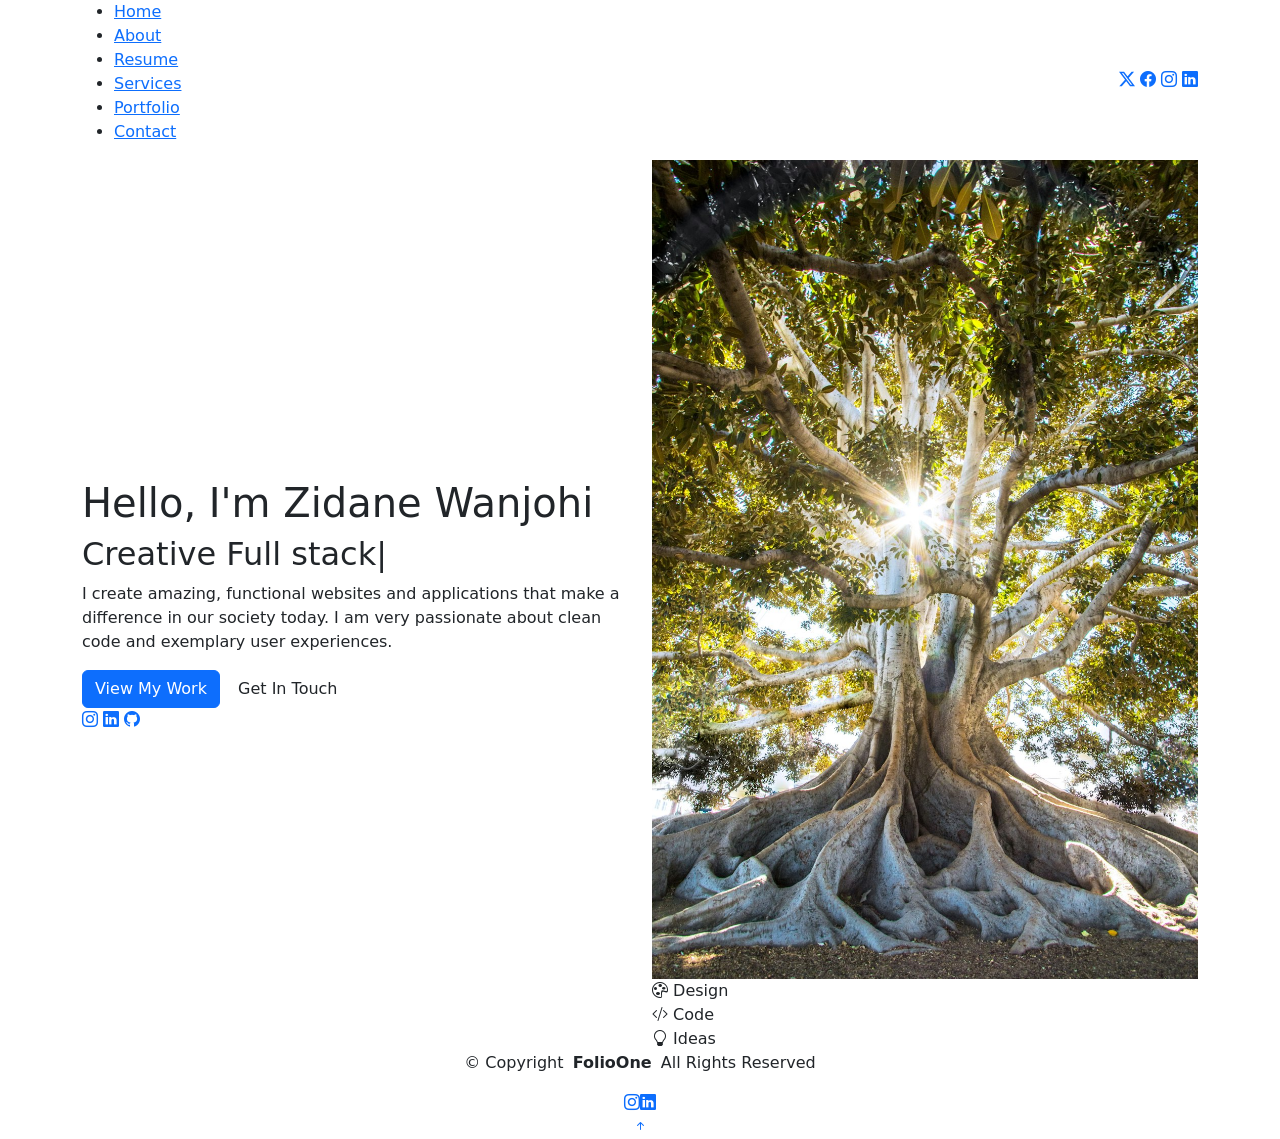
==== FolioOne/index.html @ 7abfcec9 "first commit" ====
<!DOCTYPE html>
<html lang="en">

<head>
  <meta charset="utf-8">
  <meta content="width=device-width, initial-scale=1.0" name="viewport">
  <title>Mczilox-Zidane portfolio</title>
  <meta name="description" content="My portfolio">
  <meta name="keywords" content="">

  <!-- Favicons -->
  <link href="http://www.w3.org/2000/svg" rel="icon">
  <link href="assets/img/apple-touch-icon.png" rel="apple-touch-icon">

  <!-- Fonts -->
  <link href="https://fonts.googleapis.com" rel="preconnect">
  <link href="https://fonts.gstatic.com" rel="preconnect" crossorigin>
  <link href="https://fonts.googleapis.com/css2?family=Roboto:ital,wght@0,100;0,300;0,400;0,500;0,700;0,900;1,100;1,300;1,400;1,500;1,700;1,900&family=Poppins:ital,wght@0,100;0,200;0,300;0,400;0,500;0,600;0,700;0,800;0,900;1,100;1,200;1,300;1,400;1,500;1,600;1,700;1,800;1,900&family=Raleway:ital,wght@0,100;0,200;0,300;0,400;0,500;0,600;0,700;0,800;0,900;1,100;1,200;1,300;1,400;1,500;1,600;1,700;1,800;1,900&display=swap" rel="stylesheet">

  <!-- Vendor CSS Files -->
  <link href="assets/vendor/bootstrap/css/bootstrap.min.css" rel="stylesheet">
  <link href="assets/vendor/bootstrap-icons/bootstrap-icons.css" rel="stylesheet">
  <link href="assets/vendor/aos/aos.css" rel="stylesheet">
  <link href="assets/vendor/swiper/swiper-bundle.min.css" rel="stylesheet">
  <link href="assets/vendor/glightbox/css/glightbox.min.css" rel="stylesheet">

  <!-- Main CSS File -->
  <link href="assets/css/main.css" rel="stylesheet">

  <!-- =======================================================
  * Template Name: FolioOne
  * Template URL: https://bootstrapmade.com/folioone-bootstrap-portfolio-website-template/
  * Updated: Aug 23 2025 with Bootstrap v5.3.7
  * Author: BootstrapMade.com
  * License: https://bootstrapmade.com/license/
  ======================================================== -->
</head>

<body class="index-page">

  <header id="header" class="header d-flex align-items-center light-background sticky-top">
    <div class="container position-relative d-flex align-items-center justify-content-between">

      <!-- <a href="index.html" class="logo d-flex align-items-center me-auto me-xl-0">
      <img src="assets/img/logo.webp" alt="">
      <h1 class="sitename">FolioOne</h1> 
    </a> -->

      <nav id="navmenu" class="navmenu">
        <ul>
          <li><a href="index.html" class="active">Home</a></li>
          <li><a href="about.html">About</a></li>
          <li><a href="resume.html">Resume</a></li>
          <li><a href="services.html">Services</a></li>
          <li><a href="portfolio.html">Portfolio</a></li>
          <li><a href="contact.html">Contact</a></li>
        </ul>
        <i class="mobile-nav-toggle d-xl-none bi bi-list"></i>
      </nav>

      <div class="header-social-links">
        <a href="#" class="twitter"><i class="bi bi-twitter-x"></i></a>
        <a href="#" class="facebook"><i class="bi bi-facebook"></i></a>
        <a href="#" class="instagram"><i class="bi bi-instagram"></i></a>
        <a href="#" class="linkedin"><i class="bi bi-linkedin"></i></a>
      </div>

    </div>
  </header>

  <main class="main">

    <!-- Hero Section -->
    <section id="hero" class="hero section">

      <div class="container" data-aos="fade-up" data-aos-delay="100">

        <div class="row gy-4 align-items-center">
          <div class="col-lg-6 order-2 order-lg-1">
            <div class="hero-content">
              <h1 data-aos="fade-up" data-aos-delay="200">Hello, I'm <span class="highlight">Zidane Wanjohi</span></h1>
              <h2 data-aos="fade-up" data-aos-delay="300">Creative <span class="typed" data-typed-items="Full stack Developer and Designer"></span></h2>
              <p data-aos="fade-up" data-aos-delay="400">I create amazing, functional websites and applications that make a
          difference in our society today. I am very passionate about clean code
          and exemplary user experiences.</p>
              <div class="hero-actions" data-aos="fade-up" data-aos-delay="500">
                <a href="portfolio.html" class="btn btn-primary">View My Work</a>
                <a href="contact.html" class="btn btn-outline">Get In Touch</a>
              </div>
              <div class="social-links" data-aos="fade-up" data-aos-delay="600">
                <a href="#"><i class="bi bi-instagram"></i></a>
                <a href="#"><i class="bi bi-linkedin"></i></a>
                <a href="123mczilox" target="_blank" ><i class="bi bi-github"></i></a>
               
              </div>
            </div>
          </div>
          <div class="col-lg-6 order-1 order-lg-2">
            <div class="hero-image" data-aos="zoom-in" data-aos-delay="300">
              <div class="image-wrapper">
                <img src="assets/img/nature-by-jeremy-bishop-EwKXn5CapA4.jpg" alt="Sarah Mitchell" class="img-fluid">
                <div class="floating-elements">
                  <div class="floating-card design" data-aos="fade-left" data-aos-delay="700">
                    <i class="bi bi-palette"></i>
                    <span>Design</span>
                  </div>
                  <div class="floating-card code" data-aos="fade-right" data-aos-delay="800">
                    <i class="bi bi-code-slash"></i>
                    <span>Code</span>
                  </div>
                  <div class="floating-card creativity" data-aos="fade-up" data-aos-delay="900">
                    <i class="bi bi-lightbulb"></i>
                    <span>Ideas</span>
                  </div>
                </div>
              </div>
            </div>
          </div>
        </div>

      </div>

    </section><!-- /Hero Section -->

  </main>

  <footer id="footer" class="footer">

    <div class="container">
      <div class="copyright text-center ">
        <p>© <span>Copyright</span> <strong class="px-1 sitename">FolioOne</strong> <span>All Rights Reserved<br></span></p>
      </div>
      <div class="social-links d-flex justify-content-center">
   
     
        <a href=""><i class="bi bi-instagram"></i></a>
        <a href=""><i class="bi bi-linkedin"></i></a>
      </div>
      
    </div>

  </footer>

  <!-- Scroll Top -->
  <a href="#" id="scroll-top" class="scroll-top d-flex align-items-center justify-content-center"><i class="bi bi-arrow-up-short"></i></a>

  <!-- Preloader -->
  <div id="preloader"></div>

  <!-- Vendor JS Files -->
  <script src="assets/vendor/bootstrap/js/bootstrap.bundle.min.js"></script>
  <script src="assets/vendor/php-email-form/validate.js"></script>
  <script src="assets/vendor/aos/aos.js"></script>
  <script src="assets/vendor/typed.js/typed.umd.js"></script>
  <script src="assets/vendor/waypoints/noframework.waypoints.js"></script>
  <script src="assets/vendor/purecounter/purecounter_vanilla.js"></script>
  <script src="assets/vendor/swiper/swiper-bundle.min.js"></script>
  <script src="assets/vendor/imagesloaded/imagesloaded.pkgd.min.js"></script>
  <script src="assets/vendor/isotope-layout/isotope.pkgd.min.js"></script>
  <script src="assets/vendor/glightbox/js/glightbox.min.js"></script>

  <!-- Main JS File -->
  <script src="assets/js/main.js"></script>

</body>

</html>
---- FolioOne/assets/css/main.css ----
/**
* Template Name: FolioOne
* Template URL: https://bootstrapmade.com/folioone-bootstrap-portfolio-website-template/
* Updated: Aug 23 2025 with Bootstrap v5.3.7
* Author: BootstrapMade.com
* License: https://bootstrapmade.com/license/
*/

/*--------------------------------------------------------------
# Font & Color Variables
# Help: https://bootstrapmade.com/color-system/
--------------------------------------------------------------*/
/* Fonts */
:root {
  --default-font: "Roboto",  system-ui, -apple-system, "Segoe UI", Roboto, "Helvetica Neue", Arial, "Noto Sans", "Liberation Sans", sans-serif, "Apple Color Emoji", "Segoe UI Emoji", "Segoe UI Symbol", "Noto Color Emoji";
  --heading-font: "Raleway",  sans-serif;
  --nav-font: "Poppins",  sans-serif;
}

/* Global Colors - The following color variables are used throughout the website. Updating them here will change the color scheme of the entire website */
:root { 
  --background-color: #101a20; /* Background color for the entire website, including individual sections */
  --default-color: #e7f2f7; /* Default color used for the majority of the text content across the entire website */
  --heading-color: #ffffff; /* Color for headings, subheadings and title throughout the website */
  --accent-color: #1387c1; /* Accent color that represents your brand on the website. It's used for buttons, links, and other elements that need to stand out */
  --surface-color: #141f26; /* The surface color is used as a background of boxed elements within sections, such as cards, icon boxes, or other elements that require a visual separation from the global background. */
  --contrast-color: #ffffff; /* Contrast color for text, ensuring readability against backgrounds of accent, heading, or default colors. */
}

/* Nav Menu Colors - The following color variables are used specifically for the navigation menu. They are separate from the global colors to allow for more customization options */
:root {
  --nav-color: #ffffff;  /* The default color of the main navmenu links */
  --nav-hover-color: #1387c1; /* Applied to main navmenu links when they are hovered over or active */
  --nav-mobile-background-color: #213642; /* Used as the background color for mobile navigation menu */
  --nav-dropdown-background-color: #051117; /* Used as the background color for dropdown items that appear when hovering over primary navigation items */
  --nav-dropdown-color: #e7f2f7; /* Used for navigation links of the dropdown items in the navigation menu. */
  --nav-dropdown-hover-color: #1387c1; /* Similar to --nav-hover-color, this color is applied to dropdown navigation links when they are hovered over. */
}

/* Color Presets - These classes override global colors when applied to any section or element, providing reuse of the sam color scheme. */

.light-background {
  --background-color: #142027;
  --surface-color: #325264;
}

.dark-background {
  --background-color: #0b1419;
  --default-color: #ffffff;
  --heading-color: #ffffff;
  --surface-color: #252525;
  --contrast-color: #ffffff;
}

/* Smooth scroll */
:root {
  scroll-behavior: smooth;
}

/*--------------------------------------------------------------
# General Styling & Shared Classes
--------------------------------------------------------------*/
body {
  color: var(--default-color);
  background-color: var(--background-color);
  font-family: var(--default-font);
}

a {
  color: var(--accent-color);
  text-decoration: none;
  transition: 0.3s;
}

a:hover {
  color: color-mix(in srgb, var(--accent-color), transparent 25%);
  text-decoration: none;
}

h1,
h2,
h3,
h4,
h5,
h6 {
  color: var(--heading-color);
  font-family: var(--heading-font);
}

/* PHP Email Form Messages
------------------------------*/
.php-email-form .error-message {
  display: none;
  background: #df1529;
  color: #ffffff;
  text-align: left;
  padding: 15px;
  margin-bottom: 24px;
  font-weight: 600;
}

.php-email-form .sent-message {
  display: none;
  color: #ffffff;
  background: #059652;
  text-align: center;
  padding: 15px;
  margin-bottom: 24px;
  font-weight: 600;
}

.php-email-form .loading {
  display: none;
  background: var(--surface-color);
  text-align: center;
  padding: 15px;
  margin-bottom: 24px;
}

.php-email-form .loading:before {
  content: "";
  display: inline-block;
  border-radius: 50%;
  width: 24px;
  height: 24px;
  margin: 0 10px -6px 0;
  border: 3px solid var(--accent-color);
  border-top-color: var(--surface-color);
  animation: php-email-form-loading 1s linear infinite;
}

@keyframes php-email-form-loading {
  0% {
    transform: rotate(0deg);
  }

  100% {
    transform: rotate(360deg);
  }
}

/*--------------------------------------------------------------
# Global Header
--------------------------------------------------------------*/
.header {
  --background-color: rgba(255, 255, 255, 0);
  color: var(--default-color);
  background-color: var(--background-color);
  padding: 15px 0;
  transition: all 0.5s;
  z-index: 997;
  border-bottom: 1px solid color-mix(in srgb, var(--default-color), transparent 92%);
}

.header .logo {
  line-height: 1;
}

.header .logo img {
  max-height: 36px;
  margin-right: 8px;
}

.header .logo h1 {
  font-size: 32px;
  margin: 0;
  font-weight: 400;
  color: var(--heading-color);
}

.header .header-social-links {
  padding-right: 15px;
}

.header .header-social-links a {
  color: color-mix(in srgb, var(--default-color), transparent 40%);
  padding-left: 6px;
  display: inline-block;
  transition: 0.3s;
  font-size: 16px;
}

.header .header-social-links a:hover {
  color: var(--default-color);
}

.header .header-social-links a i {
  line-height: 0px;
}

@media (max-width: 1200px) {
  .header .logo {
    order: 1;
  }

  .header .header-social-links {
    order: 2;
  }

  .header .navmenu {
    order: 3;
  }
}

/* Global Header on Scroll
------------------------------*/
.scrolled .header {
  --background-color: rgba(16, 26, 32, 0.9);
}

/*--------------------------------------------------------------
# Navigation Menu
--------------------------------------------------------------*/
/* Desktop Navigation */
@media (min-width: 1200px) {
  .navmenu {
    padding: 0;
  }

  .navmenu ul {
    margin: 0;
    padding: 0;
    display: flex;
    list-style: none;
    align-items: center;
  }

  .navmenu li {
    position: relative;
  }

  .navmenu>ul>li {
    white-space: nowrap;
    padding: 15px 28px 15px 0;
  }

  .navmenu>ul>li:last-child {
    padding-right: 0;
  }

  .navmenu a,
  .navmenu a:focus {
    color: var(--nav-color);
    font-size: 15px;
    padding: 0 2px;
    font-family: var(--nav-font);
    font-weight: 400;
    display: flex;
    align-items: center;
    justify-content: space-between;
    white-space: nowrap;
    transition: 0.3s;
    position: relative;
  }

  .navmenu a i,
  .navmenu a:focus i {
    font-size: 12px;
    line-height: 0;
    margin-left: 5px;
    transition: 0.3s;
  }

  .navmenu>ul>li>a:before {
    content: "";
    position: absolute;
    height: 2px;
    bottom: -6px;
    left: 0;
    background-color: var(--nav-hover-color);
    visibility: hidden;
    width: 0px;
    transition: all 0.3s ease-in-out 0s;
  }

  .navmenu a:hover:before,
  .navmenu li:hover>a:before,
  .navmenu .active:before {
    visibility: visible;
    width: 25px;
  }

  .navmenu li:hover>a,
  .navmenu .active,
  .navmenu .active:focus {
    color: var(--nav-hover-color);
  }

  .navmenu .dropdown ul {
    margin: 0;
    padding: 10px 0;
    background: var(--nav-dropdown-background-color);
    display: block;
    position: absolute;
    visibility: hidden;
    left: -5px;
    top: 130%;
    opacity: 0;
    transition: 0.3s;
    border-radius: 4px;
    z-index: 99;
    box-shadow: 0px 0px 30px rgba(0, 0, 0, 0.1);
  }

  .navmenu .dropdown ul li {
    min-width: 200px;
  }

  .navmenu .dropdown ul a {
    padding: 10px 20px;
    font-size: 15px;
    text-transform: none;
    color: var(--nav-dropdown-color);
  }

  .navmenu .dropdown ul a i {
    font-size: 12px;
  }

  .navmenu .dropdown ul a:hover,
  .navmenu .dropdown ul .active:hover,
  .navmenu .dropdown ul li:hover>a {
    color: var(--nav-dropdown-hover-color);
  }

  .navmenu .dropdown:hover>ul {
    opacity: 1;
    top: 100%;
    visibility: visible;
  }

  .navmenu .dropdown .dropdown ul {
    top: 0;
    left: -90%;
    visibility: hidden;
  }

  .navmenu .dropdown .dropdown:hover>ul {
    opacity: 1;
    top: 0;
    left: -100%;
    visibility: visible;
  }
}

/* Mobile Navigation */
@media (max-width: 1199px) {
  .mobile-nav-toggle {
    color: var(--nav-color);
    font-size: 28px;
    line-height: 0;
    margin-right: 10px;
    cursor: pointer;
    transition: color 0.3s;
  }

  .navmenu {
    padding: 0;
    z-index: 9997;
  }

  .navmenu ul {
    display: none;
    list-style: none;
    position: absolute;
    inset: 60px 20px 20px 20px;
    padding: 10px 0;
    margin: 0;
    border-radius: 6px;
    background-color: var(--nav-mobile-background-color);
    border: 1px solid color-mix(in srgb, var(--default-color), transparent 90%);
    box-shadow: none;
    overflow-y: auto;
    transition: 0.3s;
    z-index: 9998;
  }

  .navmenu a,
  .navmenu a:focus {
    color: var(--nav-dropdown-color);
    padding: 10px 20px;
    font-family: var(--nav-font);
    font-size: 17px;
    font-weight: 500;
    display: flex;
    align-items: center;
    justify-content: space-between;
    white-space: nowrap;
    transition: 0.3s;
  }

  .navmenu a i,
  .navmenu a:focus i {
    font-size: 12px;
    line-height: 0;
    margin-left: 5px;
    width: 30px;
    height: 30px;
    display: flex;
    align-items: center;
    justify-content: center;
    border-radius: 50%;
    transition: 0.3s;
    background-color: color-mix(in srgb, var(--accent-color), transparent 90%);
  }

  .navmenu a i:hover,
  .navmenu a:focus i:hover {
    background-color: var(--accent-color);
    color: var(--contrast-color);
  }

  .navmenu a:hover,
  .navmenu .active,
  .navmenu .active:focus {
    color: var(--nav-dropdown-hover-color);
  }

  .navmenu .active i,
  .navmenu .active:focus i {
    background-color: var(--accent-color);
    color: var(--contrast-color);
    transform: rotate(180deg);
  }

  .navmenu .dropdown ul {
    position: static;
    display: none;
    z-index: 99;
    padding: 10px 0;
    margin: 10px 20px;
    background-color: var(--nav-dropdown-background-color);
    transition: all 0.5s ease-in-out;
  }

  .navmenu .dropdown ul ul {
    background-color: rgba(33, 37, 41, 0.1);
  }

  .navmenu .dropdown>.dropdown-active {
    display: block;
    background-color: rgba(33, 37, 41, 0.03);
  }

  .mobile-nav-active {
    overflow: hidden;
  }

  .mobile-nav-active .mobile-nav-toggle {
    color: #fff;
    position: absolute;
    font-size: 32px;
    top: 15px;
    right: 15px;
    margin-right: 0;
    z-index: 9999;
  }

  .mobile-nav-active .navmenu {
    position: fixed;
    overflow: hidden;
    inset: 0;
    background: rgba(33, 37, 41, 0.8);
    transition: 0.3s;
  }

  .mobile-nav-active .navmenu>ul {
    display: block;
  }
}

/*--------------------------------------------------------------
# Global Footer
--------------------------------------------------------------*/
.footer {
  color: var(--default-color);
  background-color: var(--background-color);
  font-size: 14px;
  padding: 40px 0;
  position: relative;
  border-top: 1px solid color-mix(in srgb, var(--default-color), transparent 92%);
}

.footer .copyright p {
  margin-bottom: 0;
}

.footer .social-links {
  margin-top: 20px;
}

.footer .social-links a {
  display: flex;
  align-items: center;
  justify-content: center;
  width: 40px;
  height: 40px;
  border-radius: 50%;
  border: 1px solid color-mix(in srgb, var(--default-color), transparent 50%);
  font-size: 16px;
  color: color-mix(in srgb, var(--default-color), transparent 50%);
  margin: 0 5px;
  transition: 0.3s;
}

.footer .social-links a:hover {
  color: var(--accent-color);
  border-color: var(--accent-color);
}

.footer .credits {
  margin-top: 10px;
  font-size: 13px;
  text-align: center;
}

/*--------------------------------------------------------------
# Preloader
--------------------------------------------------------------*/
#preloader {
  position: fixed;
  inset: 0;
  z-index: 9999;
  overflow: hidden;
  background-color: var(--background-color);
  transition: all 0.6s ease-out;
  width: 100%;
  height: 100vh;
}

#preloader:before,
#preloader:after {
  content: "";
  position: absolute;
  border: 4px solid var(--accent-color);
  border-radius: 50%;
  animation: animate-preloader 2s cubic-bezier(0, 0.2, 0.8, 1) infinite;
}

#preloader:after {
  animation-delay: -0.5s;
}

@keyframes animate-preloader {
  0% {
    width: 10px;
    height: 10px;
    top: calc(50% - 5px);
    left: calc(50% - 5px);
    opacity: 1;
  }

  100% {
    width: 72px;
    height: 72px;
    top: calc(50% - 36px);
    left: calc(50% - 36px);
    opacity: 0;
  }
}

/*--------------------------------------------------------------
# Scroll Top Button
--------------------------------------------------------------*/
.scroll-top {
  position: fixed;
  visibility: hidden;
  opacity: 0;
  right: 15px;
  bottom: -15px;
  z-index: 99999;
  background-color: var(--accent-color);
  width: 44px;
  height: 44px;
  border-radius: 50px;
  transition: all 0.4s;
}

.scroll-top i {
  font-size: 24px;
  color: var(--contrast-color);
  line-height: 0;
}

.scroll-top:hover {
  background-color: color-mix(in srgb, var(--accent-color), transparent 20%);
  color: var(--contrast-color);
}

.scroll-top.active {
  visibility: visible;
  opacity: 1;
  bottom: 15px;
}

/*--------------------------------------------------------------
# Disable aos animation delay on mobile devices
--------------------------------------------------------------*/
@media screen and (max-width: 768px) {
  [data-aos-delay] {
    transition-delay: 0 !important;
  }
}

/*--------------------------------------------------------------
# Global Page Titles & Breadcrumbs
--------------------------------------------------------------*/
.page-title {
  color: var(--default-color);
  background-color: var(--background-color);
  position: relative;
}

.page-title .heading {
  padding: 80px 0;
  border-top: 1px solid color-mix(in srgb, var(--default-color), transparent 90%);
}

.page-title .heading h1 {
  font-size: 38px;
  font-weight: 700;
}

.page-title nav {
  background-color: color-mix(in srgb, var(--default-color), transparent 96%);
  padding: 20px 0;
}

.page-title nav ol {
  display: flex;
  flex-wrap: wrap;
  list-style: none;
  padding: 0;
  margin: 0;
  font-size: 16px;
  font-weight: 400;
}

.page-title nav ol li+li {
  padding-left: 10px;
}

.page-title nav ol li+li::before {
  content: "/";
  display: inline-block;
  padding-right: 10px;
  color: color-mix(in srgb, var(--default-color), transparent 70%);
}

/*--------------------------------------------------------------
# Global Sections
--------------------------------------------------------------*/
section,
.section {
  color: var(--default-color);
  background-color: var(--background-color);
  padding: 60px 0;
  scroll-margin-top: 100px;
  overflow: clip;
}

@media (max-width: 1199px) {

  section,
  .section {
    scroll-margin-top: 66px;
  }
}

/*--------------------------------------------------------------
# Global Section Titles
--------------------------------------------------------------*/
.section-title {
  text-align: center;
  padding-bottom: 60px;
  position: relative;
}

.section-title h2 {
  font-size: 3.5rem;
  font-weight: 400;
  line-height: 1.2;
  color: var(--heading-color);
  margin-bottom: 1.5rem;
  letter-spacing: -1px;
}

@media (max-width: 768px) {
  .section-title h2 {
    font-size: 2.5rem;
  }
}

.section-title p {
  font-size: 1.125rem;
  line-height: 1.8;
  color: color-mix(in srgb, var(--default-color), transparent 25%);
  max-width: 900px;
  margin: 0 auto;
  text-wrap: balance;
}

/*--------------------------------------------------------------
# Hero Section
--------------------------------------------------------------*/
.hero {
  padding: 80px 0;
  min-height: 100vh;
  display: flex;
  align-items: center;
}

.hero .hero-content h1 {
  font-size: 3.5rem;
  font-weight: 700;
  margin-bottom: 1rem;
  line-height: 1.2;
}

.hero .hero-content h1 .highlight {
  color: var(--accent-color);
  position: relative;
}

.hero .hero-content h1 .highlight::after {
  content: "";
  position: absolute;
  bottom: 0;
  left: 0;
  width: 100%;
  height: 3px;
  background: linear-gradient(90deg, var(--accent-color), color-mix(in srgb, var(--accent-color), transparent 50%));
  border-radius: 2px;
}

@media (max-width: 768px) {
  .hero .hero-content h1 {
    font-size: 2.5rem;
  }
}

.hero .hero-content h2 {
  font-size: 1.5rem;
  font-weight: 400;
  margin-bottom: 2rem;
  color: color-mix(in srgb, var(--default-color), transparent 20%);
}

.hero .hero-content h2 .typed {
  color: var(--accent-color);
  font-weight: 600;
}

@media (max-width: 768px) {
  .hero .hero-content h2 {
    font-size: 1.25rem;
  }
}

.hero .hero-content p {
  font-size: 1.1rem;
  line-height: 1.6;
  margin-bottom: 2.5rem;
  color: color-mix(in srgb, var(--default-color), transparent 30%);
}

.hero .hero-actions {
  display: flex;
  gap: 1rem;
  margin-bottom: 3rem;
}

.hero .hero-actions .btn {
  padding: 12px 30px;
  border-radius: 50px;
  font-weight: 600;
  text-decoration: none;
  transition: all 0.3s ease;
  border: 2px solid;
}

.hero .hero-actions .btn.btn-primary {
  background: var(--accent-color);
  color: var(--contrast-color);
  border-color: var(--accent-color);
}

.hero .hero-actions .btn.btn-primary:hover {
  background: color-mix(in srgb, var(--accent-color), black 15%);
  border-color: color-mix(in srgb, var(--accent-color), black 15%);
  transform: translateY(-2px);
}

.hero .hero-actions .btn.btn-outline {
  background: transparent;
  color: var(--accent-color);
  border-color: var(--accent-color);
}

.hero .hero-actions .btn.btn-outline:hover {
  transform: translateY(-2px);
}

@media (max-width: 576px) {
  .hero .hero-actions {
    flex-direction: column;
  }

  .hero .hero-actions .btn {
    text-align: center;
  }
}

.hero .social-links {
  display: flex;
  gap: 1rem;
}

.hero .social-links a {
  width: 45px;
  height: 45px;
  background: var(--surface-color);
  border-radius: 50%;
  display: flex;
  align-items: center;
  justify-content: center;
  color: var(--default-color);
  font-size: 1.2rem;
  transition: all 0.3s ease;
}

.hero .social-links a:hover {
  background: var(--accent-color);
  color: var(--contrast-color);
  transform: translateY(-3px);
  box-shadow: 0 8px 25px color-mix(in srgb, var(--accent-color), transparent 70%);
}

.hero .hero-image {
  position: relative;
}

.hero .hero-image .image-wrapper {
  position: relative;
  max-width: 450px;
  margin: 0 auto;
}

.hero .hero-image .image-wrapper img {
  border-radius: 20px;
  box-shadow: 0 5px 15px color-mix(in srgb, var(--default-color), transparent 95%);
  transition: transform 0.3s ease;
}

.hero .hero-image .image-wrapper img:hover {
  transform: scale(1.02);
}

.hero .hero-image .floating-elements {
  position: absolute;
  top: 0;
  left: 0;
  right: 0;
  bottom: 0;
  pointer-events: none;
}

.hero .hero-image .floating-elements .floating-card {
  position: absolute;
  background: var(--surface-color);
  padding: 15px 20px;
  border-radius: 15px;
  box-shadow: 0 10px 30px color-mix(in srgb, var(--default-color), transparent 90%);
  display: flex;
  align-items: center;
  gap: 10px;
  font-weight: 600;
  animation: float 3s ease-in-out infinite;
}

.hero .hero-image .floating-elements .floating-card i {
  font-size: 1.5rem;
  color: var(--accent-color);
}

.hero .hero-image .floating-elements .floating-card.design {
  top: 10%;
  right: -10%;
  animation-delay: 0s;
}

.hero .hero-image .floating-elements .floating-card.code {
  bottom: 30%;
  left: -15%;
  animation-delay: 1s;
}

.hero .hero-image .floating-elements .floating-card.creativity {
  top: 60%;
  right: -5%;
  animation-delay: 2s;
}

@media (max-width: 992px) {
  .hero .hero-image .floating-elements .floating-card {
    display: none;
  }
}

@keyframes float {

  0%,
  100% {
    transform: translateY(0px);
  }

  50% {
    transform: translateY(-10px);
  }
}

@media (max-width: 992px) {
  .hero .hero-content {
    text-align: center;
    margin-bottom: 3rem;
  }
}

/*--------------------------------------------------------------
# About Section
--------------------------------------------------------------*/
.about .intro-content .eyebrow {
  display: inline-block;
  letter-spacing: 0.12em;
  text-transform: uppercase;
  font-size: 12px;
  color: color-mix(in srgb, var(--default-color), transparent 40%);
  margin-bottom: 16px;
}

.about .intro-content .headline {
  font-family: var(--heading-font);
  font-weight: 300;
  line-height: 1.2;
  font-size: clamp(28px, 4vw, 44px);
  margin: 0 0 24px 0;
}

.about .intro-content .lead {
  font-size: 18px;
  line-height: 1.8;
  color: color-mix(in srgb, var(--default-color), transparent 10%);
  margin-bottom: 24px;
}

.about .intro-content p {
  line-height: 1.8;
  margin-bottom: 24px;
  color: color-mix(in srgb, var(--default-color), transparent 5%);
}

.about .intro-content .cta-group {
  display: flex;
  gap: 24px;
  align-items: center;
  margin-top: 24px;
}

.about .intro-content .cta-group .btn-ghost {
  display: inline-flex;
  align-items: center;
  gap: 8px;
  padding: 12px 18px;
  border-radius: 6px;
  color: var(--accent-color);
  background: color-mix(in srgb, var(--accent-color), transparent 92%);
  border: 1px solid color-mix(in srgb, var(--accent-color), transparent 70%);
  transition: 0.3s ease-in-out;
}

.about .intro-content .cta-group .btn-ghost:hover,
.about .intro-content .cta-group .btn-ghost:focus {
  color: var(--contrast-color);
  background: var(--accent-color);
  border-color: var(--accent-color);
  outline: none;
  box-shadow: 0 0 0 3px color-mix(in srgb, var(--accent-color), transparent 70%);
}

.about .intro-content .cta-group .link-underline {
  display: inline-flex;
  align-items: center;
  gap: 8px;
  position: relative;
  color: var(--accent-color);
  padding-bottom: 4px;
  transition: 0.3s ease-in-out;
}

.about .intro-content .cta-group .link-underline::after {
  content: "";
  position: absolute;
  left: 0;
  right: 0;
  bottom: 0;
  height: 1px;
  background: color-mix(in srgb, var(--accent-color), transparent 40%);
  transform: scaleX(0.4);
  transform-origin: left;
  transition: 0.3s ease-in-out;
}

.about .intro-content .cta-group .link-underline:hover,
.about .intro-content .cta-group .link-underline:focus {
  color: color-mix(in srgb, var(--accent-color), transparent 10%);
  outline: none;
}

.about .intro-content .cta-group .link-underline:hover::after,
.about .intro-content .cta-group .link-underline:focus::after {
  transform: scaleX(1);
}

.about .profile-figure {
  margin: 0;
}

.about .profile-figure .profile-photo {
  width: 88%;
  max-width: 440px;
  border-radius: 18px;
  box-shadow: 0 10px 30px color-mix(in srgb, var(--default-color), transparent 92%);
  transform: translateY(0);
  transition: transform 0.3s ease-in-out;
}

.about .profile-figure .profile-caption {
  margin-top: 24px;
  display: flex;
  align-items: center;
  justify-content: center;
}

.about .profile-figure .profile-caption .meta {
  font-size: 14px;
  color: color-mix(in srgb, var(--default-color), transparent 20%);
}

.about .profile-figure .profile-caption .meta .funfact {
  font-size: 13px;
  margin-top: 4px;
  color: color-mix(in srgb, var(--default-color), transparent 35%);
}

.about .profile-figure:hover .profile-photo {
  transform: translateY(-4px);
}

.about .skill-item {
  padding: 24px;
  border-radius: 6px;
  transition: 0.3s ease-in-out;
  background: color-mix(in srgb, var(--surface-color), var(--accent-color) 2%);
  border: 1px solid color-mix(in srgb, var(--default-color), transparent 88%);
  height: 100%;
}

.about .skill-item i {
  font-size: 24px;
  color: var(--accent-color);
  margin-bottom: 16px;
  display: inline-block;
}

.about .skill-item h3 {
  font-size: 16px;
  margin-bottom: 6px;
  font-weight: 500;
}

.about .skill-item p {
  margin: 0;
  font-size: 14px;
  color: color-mix(in srgb, var(--default-color), transparent 25%);
}

.about .skill-item:hover {
  transform: translateY(-3px);
  border-color: color-mix(in srgb, var(--accent-color), transparent 60%);
  box-shadow: 0 10px 30px color-mix(in srgb, var(--default-color), transparent 92%);
}

.about .timeline-item {
  position: relative;
  padding-left: 26px;
}

.about .timeline-item time {
  display: inline-block;
  font-size: 12px;
  letter-spacing: 0.08em;
  text-transform: uppercase;
  color: color-mix(in srgb, var(--default-color), transparent 45%);
  margin-bottom: 6px;
}

.about .timeline-item h4 {
  font-size: 18px;
  font-weight: 400;
  margin: 0 0 6px;
}

.about .timeline-item p {
  font-size: 14px;
  color: color-mix(in srgb, var(--default-color), transparent 25%);
  margin: 0;
}

.about .timeline-item .dot {
  position: absolute;
  left: 0;
  top: 4px;
  width: 10px;
  height: 10px;
  border-radius: 50%;
  background: var(--accent-color);
  box-shadow: 0 0 0 6px color-mix(in srgb, var(--accent-color), transparent 80%);
}

.about .personal-quote {
  padding: 24px 0;
}

.about .personal-quote p {
  font-family: var(--heading-font);
  font-weight: 300;
  font-size: clamp(20px, 3vw, 28px);
  line-height: 1.5;
  color: color-mix(in srgb, var(--default-color), transparent 5%);
  margin: 0 auto;
  max-width: 800px;
}

.about .fact-pill {
  display: flex;
  align-items: center;
  justify-content: center;
  gap: 10px;
  padding: 10px 14px;
  border-radius: 999px;
  border: 1px solid color-mix(in srgb, var(--default-color), transparent 85%);
  background: var(--surface-color);
  color: color-mix(in srgb, var(--default-color), transparent 10%);
  transition: 0.3s ease-in-out;
}

.about .fact-pill i {
  color: var(--accent-color);
}

.about .fact-pill span {
  font-size: 14px;
}

.about .fact-pill:hover {
  transform: translateY(-2px);
  border-color: color-mix(in srgb, var(--accent-color), transparent 60%);
  box-shadow: 0 10px 30px color-mix(in srgb, var(--default-color), transparent 92%);
}

.about .fact-pill:focus-within {
  box-shadow: 0 0 0 3px color-mix(in srgb, var(--accent-color), transparent 70%);
}

@media (max-width: 992px) {
  .about .profile-figure {
    text-align: center !important;
  }

  .about .profile-figure .profile-photo {
    width: 72%;
  }

  .about .intro-content .cta-group {
    flex-wrap: wrap;
  }
}

@media (max-width: 576px) {
  .about .profile-figure .profile-photo {
    width: 100%;
  }
}

/*--------------------------------------------------------------
# Skills Section
--------------------------------------------------------------*/
.skills .skill-box {
  background-color: var(--surface-color);
  padding: 2rem;
  border-radius: 8px;
  box-shadow: 0 0 20px rgba(0, 0, 0, 0.05);
}

.skills .skill-box h3 {
  font-size: 1.2rem;
  margin-bottom: 1rem;
  font-weight: 600;
}

.skills .skill-box p {
  font-size: 0.9rem;
  margin-bottom: 0.8rem;
  opacity: 0.6;
}

.skills .skill-box .progress {
  background-color: color-mix(in srgb, var(--accent-color), transparent 85%);
  border-radius: 50px;
  height: 8px;
  margin-top: 5px;
  overflow: hidden;
}

.skills .skill-box .progress .progress-bar {
  background-color: var(--accent-color);
  height: 100%;
  position: relative;
  border-radius: 50px;
  transition: 0.9s;
  width: 1px;
}

/*--------------------------------------------------------------
# Stats Section
--------------------------------------------------------------*/
.stats .avatars {
  position: relative;
}

.stats .avatars img {
  width: 60px;
  height: 60px;
  border: 3px solid var(--accent-color);
  margin-right: -15px;
  transition: transform 0.3s ease;
}

.stats .avatars img:hover {
  transform: translateY(-5px);
  z-index: 2;
}

.stats .counters h2 {
  color: var(--heading-color);
  font-size: 48px;
  font-weight: 700;
  margin-bottom: 10px;
}

.stats .counters h2 span {
  display: inline-block;
}

.stats .counters p {
  color: var(--default-color);
  font-size: 18px;
  margin: 0;
  opacity: 0.9;
}

@media (max-width: 991px) {
  .stats .row {
    text-align: center;
  }

  .stats .avatars {
    justify-content: center;
    margin-bottom: 40px;
  }

  .stats .counters h2 {
    font-size: 36px;
  }

  .stats .counters p {
    font-size: 16px;
  }

  .stats .counters .col-md-4 {
    margin-bottom: 30px;
  }

  .stats .counters .col-md-4:last-child {
    margin-bottom: 0;
  }
}

@media (max-width: 576px) {
  .stats {
    padding: 60px 0;
  }

  .stats .avatars {
    flex-wrap: wrap;
    justify-content: center;
  }

  .stats .avatars img {
    margin: 0 -8px;
  }
}

/*--------------------------------------------------------------
# Testimonials Section
--------------------------------------------------------------*/
.testimonials .testimonials-carousel,
.testimonials .testimonials-slider {
  overflow: hidden;
}

.testimonials .testimonial-item .testimonial-content {
  border-left: 3px solid var(--accent-color);
  padding-left: 30px;
}

.testimonials .testimonial-item .testimonial-img {
  border-radius: 50%;
  border: 4px solid var(--background-color);
  margin: 0 auto;
}

.testimonials .testimonial-item h3 {
  font-size: 20px;
  font-weight: bold;
  margin: 10px 0 5px 0;
}

.testimonials .testimonial-item h4 {
  font-size: 14px;
  color: color-mix(in srgb, var(--default-color), transparent 40%);
  margin: 0 0 10px 0;
}

.testimonials .testimonial-item .stars i {
  color: #ffc107;
  margin: 0 1px;
}

.testimonials .testimonial-item .quote-icon-left,
.testimonials .testimonial-item .quote-icon-right {
  color: color-mix(in srgb, var(--accent-color), transparent 50%);
  font-size: 26px;
  line-height: 0;
}

.testimonials .testimonial-item .quote-icon-left {
  display: inline-block;
  left: -5px;
  position: relative;
}

.testimonials .testimonial-item .quote-icon-right {
  display: inline-block;
  right: -5px;
  position: relative;
  top: 10px;
  transform: scale(-1, -1);
}

.testimonials .testimonial-item p {
  font-style: italic;
}

.testimonials .swiper-wrapper {
  height: auto;
}

.testimonials .swiper-pagination {
  margin-top: 30px;
  position: relative;
}

.testimonials .swiper-pagination .swiper-pagination-bullet {
  width: 12px;
  height: 12px;
  background-color: color-mix(in srgb, var(--default-color), transparent 85%);
  opacity: 1;
}

.testimonials .swiper-pagination .swiper-pagination-bullet-active {
  background-color: var(--accent-color);
}

/*--------------------------------------------------------------
# Resume Section
--------------------------------------------------------------*/
.resume .resume-item {
  margin-bottom: 3rem;
}

.resume .resume-item .resume-title {
  font-size: 1.75rem;
  font-weight: 700;
  margin-bottom: 1.5rem;
  padding-bottom: 1.5rem;
  position: relative;
  color: var(--heading-color);
}

.resume .resume-item .resume-title::after {
  content: "";
  position: absolute;
  display: block;
  width: 50px;
  height: 3px;
  background: var(--accent-color);
  bottom: 0;
  left: 0;
}

.resume .resume-item .resume-content {
  padding-left: 1.25rem;
  border-left: 2px solid color-mix(in srgb, var(--accent-color), transparent 85%);
}

.resume .resume-item article {
  position: relative;
  margin-bottom: 2.5rem;
}

.resume .resume-item article::before {
  content: "";
  position: absolute;
  width: 16px;
  height: 16px;
  border-radius: 50%;
  left: -1.8rem;
  top: 0.25rem;
  background: var(--background-color);
  border: 2px solid var(--accent-color);
}

.resume .resume-item article h4 {
  font-size: 1.25rem;
  font-weight: 600;
  margin-bottom: 0.5rem;
  color: var(--heading-color);
}

.resume .resume-item article h5 {
  font-size: 1rem;
  background: color-mix(in srgb, var(--accent-color), transparent 92%);
  padding: 0.375rem 0.75rem;
  display: inline-block;
  font-weight: 600;
  margin: 0.5rem 0;
  color: var(--accent-color);
  border-radius: 4px;
}

.resume .resume-item article .institution,
.resume .resume-item article .company {
  font-size: 1rem;
  margin-bottom: 1rem;
  color: color-mix(in srgb, var(--default-color), transparent 25%);
}

.resume .resume-item article p {
  margin-bottom: 1rem;
}

.resume .resume-item article ul {
  padding-left: 1.25rem;
  margin-bottom: 0;
}

.resume .resume-item article ul li {
  padding-bottom: 0.75rem;
  position: relative;
}

.resume .resume-item article ul li:last-child {
  padding-bottom: 0;
}

.resume .skill-item {
  margin-bottom: 2rem;
}

.resume .skill-item h4 {
  font-size: 1rem;
  font-weight: 600;
  margin-bottom: 0.75rem;
  color: var(--heading-color);
}

.resume .skill-item .progress {
  height: 0.75rem;
  background-color: color-mix(in srgb, var(--accent-color), transparent 92%);
  border-radius: 1rem;
  overflow: visible;
}

.resume .skill-item .progress .progress-bar {
  background-color: var(--accent-color);
  position: relative;
  border-radius: 1rem;
  width: 0;
  transition: width 1s ease;
}

.resume .skill-item .progress .progress-bar::after {
  content: attr(aria-valuenow) "%";
  position: absolute;
  right: 0;
  top: -1.75rem;
  font-size: 0.875rem;
  font-weight: 600;
  color: var(--accent-color);
}

@media (max-width: 991.98px) {
  .resume .resume-item {
    margin-bottom: 2rem;
  }
}

@media (max-width: 767.98px) {
  .resume .resume-content {
    padding-left: 1rem !important;
  }

  .resume article::before {
    left: -2rem !important;
  }
}

/*--------------------------------------------------------------
# Services Section
--------------------------------------------------------------*/
.services .service-item {
  display: flex;
  background-color: var(--surface-color);
  border-radius: 12px;
  padding: 2rem;
  height: 100%;
  position: relative;
  overflow: hidden;
  box-shadow: 0 5px 20px rgba(0, 0, 0, 0.03);
  transition: all 0.4s ease;
}

.services .service-item::before {
  content: "";
  position: absolute;
  left: 0;
  top: 0;
  height: 100%;
  width: 4px;
  background-color: var(--accent-color);
  transform: scaleY(0);
  transform-origin: bottom;
  transition: transform 0.4s cubic-bezier(0.65, 0, 0.35, 1);
}

.services .service-item:hover {
  box-shadow: 0 10px 30px rgba(0, 0, 0, 0.08);
  transform: translateY(-5px);
}

.services .service-item:hover::before {
  transform: scaleY(1);
}

.services .service-item:hover .service-icon {
  background-color: var(--accent-color);
  color: var(--contrast-color);
  transform: rotateY(180deg);
}

.services .service-item:hover .service-icon i {
  transform: rotateY(180deg);
}

.services .service-item:hover .service-link i {
  transform: translateX(5px);
}

.services .service-icon {
  flex-shrink: 0;
  width: 70px;
  height: 70px;
  border-radius: 12px;
  background-color: color-mix(in srgb, var(--accent-color), transparent 90%);
  color: var(--accent-color);
  display: flex;
  align-items: center;
  justify-content: center;
  margin-right: 1.5rem;
  transition: all 0.5s ease;
}

.services .service-icon i {
  font-size: 2rem;
  transition: transform 0.5s ease;
}

.services .service-content {
  flex-grow: 1;
}

.services .service-content h3 {
  font-size: 1.4rem;
  margin-bottom: 1rem;
  font-weight: 700;
  color: var(--heading-color);
}

.services .service-content p {
  margin-bottom: 1.25rem;
  color: color-mix(in srgb, var(--default-color), transparent 20%);
}

.services .service-link {
  display: inline-flex;
  align-items: center;
  color: var(--accent-color);
  font-weight: 600;
  text-decoration: none;
  transition: color 0.3s ease;
}

.services .service-link span {
  margin-right: 0.5rem;
}

.services .service-link i {
  transition: transform 0.3s ease;
}

.services .service-link:hover {
  color: color-mix(in srgb, var(--accent-color), transparent 25%);
}

@media (max-width: 767.98px) {
  .services .service-item {
    padding: 1.5rem;
    margin-bottom: 1rem;
  }

  .services .service-icon {
    width: 60px;
    height: 60px;
    margin-right: 1rem;
  }

  .services .service-icon i {
    font-size: 1.5rem;
  }

  .services .service-content h3 {
    font-size: 1.2rem;
    margin-bottom: 0.75rem;
  }

  .services .service-content p {
    margin-bottom: 1rem;
    font-size: 0.95rem;
  }
}

@media (max-width: 575.98px) {
  .services .service-item {
    flex-direction: column;
    text-align: center;
  }

  .services .service-item::before {
    width: 100%;
    height: 4px;
    transform: scaleX(0);
    transform-origin: left;
  }

  .services .service-item:hover::before {
    transform: scaleX(1);
  }

  .services .service-icon {
    margin-right: 0;
    margin-bottom: 1.25rem;
  }

  .services .service-link {
    justify-content: center;
  }
}

/*--------------------------------------------------------------
# Service Details Section
--------------------------------------------------------------*/
.service-details .service-hero {
  margin-bottom: 4rem;
}

.service-details .service-hero .service-meta {
  display: flex;
  align-items: center;
  gap: 1rem;
  margin-bottom: 1.5rem;
}

.service-details .service-hero .service-meta .service-category {
  background: color-mix(in srgb, var(--accent-color), transparent 85%);
  color: var(--accent-color);
  padding: 0.5rem 1rem;
  border-radius: 20px;
  font-size: 0.85rem;
  font-weight: 500;
  letter-spacing: 0.5px;
}

.service-details .service-hero .service-meta .reading-time {
  color: color-mix(in srgb, var(--default-color), transparent 50%);
  font-size: 0.9rem;
  font-weight: 300;
}

.service-details .service-hero h1 {
  font-size: 3.5rem;
  font-weight: 300;
  line-height: 1.2;
  margin-bottom: 1.5rem;
  color: var(--heading-color);
  letter-spacing: -0.02em;
}

.service-details .service-hero .service-description {
  font-size: 1.25rem;
  line-height: 1.7;
  color: color-mix(in srgb, var(--default-color), transparent 25%);
  font-weight: 300;
  margin: 0;
}

.service-details .service-visual {
  margin-bottom: 4rem;
  overflow: hidden;
  border-radius: 4px;
}

.service-details .service-visual img {
  width: 100%;
  height: 400px;
  object-fit: cover;
  transition: transform 0.5s ease;
}

.service-details .service-visual img:hover {
  transform: scale(1.02);
}

.service-details .service-narrative {
  margin-bottom: 5rem;
}

.service-details .service-narrative h3 {
  font-size: 2rem;
  font-weight: 300;
  margin-bottom: 2rem;
  color: var(--heading-color);
  letter-spacing: -0.01em;
}

.service-details .service-narrative p {
  font-size: 1.1rem;
  line-height: 1.8;
  margin-bottom: 2rem;
  color: var(--default-color);
  font-weight: 300;
}

.service-details .benefits-grid {
  display: grid;
  grid-template-columns: repeat(auto-fit, minmax(280px, 1fr));
  gap: 2.5rem;
  margin-top: 3rem;
}

.service-details .benefits-grid .benefit-card {
  text-align: center;
  padding: 0;
}

.service-details .benefits-grid .benefit-card .benefit-icon {
  width: 60px;
  height: 60px;
  background: color-mix(in srgb, var(--accent-color), transparent 90%);
  border-radius: 50%;
  display: flex;
  align-items: center;
  justify-content: center;
  margin: 0 auto 1.5rem;
  transition: all 0.3s ease;
}

.service-details .benefits-grid .benefit-card .benefit-icon i {
  font-size: 1.5rem;
  color: var(--accent-color);
}

.service-details .benefits-grid .benefit-card:hover .benefit-icon {
  background: var(--accent-color);
  transform: translateY(-2px);
}

.service-details .benefits-grid .benefit-card:hover .benefit-icon i {
  color: var(--contrast-color);
}

.service-details .benefits-grid .benefit-card h4 {
  font-size: 1.2rem;
  font-weight: 400;
  margin-bottom: 1rem;
  color: var(--heading-color);
}

.service-details .benefits-grid .benefit-card p {
  font-size: 1rem;
  line-height: 1.6;
  color: color-mix(in srgb, var(--default-color), transparent 30%);
  margin: 0;
}

.service-details .timeline-section {
  margin-bottom: 4rem;
}

.service-details .timeline-section h3 {
  font-size: 2rem;
  font-weight: 300;
  margin-bottom: 3rem;
  color: var(--heading-color);
  letter-spacing: -0.01em;
}

.service-details .timeline-section .timeline {
  position: relative;
}

.service-details .timeline-section .timeline::before {
  content: "";
  position: absolute;
  left: 30px;
  top: 0;
  bottom: 0;
  width: 1px;
  background: color-mix(in srgb, var(--default-color), transparent 85%);
}

.service-details .timeline-section .timeline .timeline-item {
  position: relative;
  padding-left: 80px;
  margin-bottom: 3rem;
}

.service-details .timeline-section .timeline .timeline-item:last-child {
  margin-bottom: 0;
}

.service-details .timeline-section .timeline .timeline-item .timeline-marker {
  position: absolute;
  left: 0;
  top: 0;
  width: 60px;
  height: 60px;
  background: var(--surface-color);
  border: 2px solid color-mix(in srgb, var(--accent-color), transparent 70%);
  border-radius: 50%;
  display: flex;
  align-items: center;
  justify-content: center;
  z-index: 1;
}

.service-details .timeline-section .timeline .timeline-item .timeline-marker span {
  font-size: 1.2rem;
  font-weight: 500;
  color: var(--accent-color);
}

.service-details .timeline-section .timeline .timeline-item .timeline-content h4 {
  font-size: 1.3rem;
  font-weight: 400;
  margin-bottom: 0.75rem;
  color: var(--heading-color);
}

.service-details .timeline-section .timeline .timeline-item .timeline-content p {
  font-size: 1rem;
  line-height: 1.6;
  margin-bottom: 0.5rem;
  color: var(--default-color);
}

.service-details .timeline-section .timeline .timeline-item .timeline-content small {
  color: color-mix(in srgb, var(--default-color), transparent 40%);
  font-size: 0.9rem;
  font-weight: 500;
}

.service-details .service-sidebar {
  padding-left: 2rem;
}

@media (max-width: 992px) {
  .service-details .service-sidebar {
    padding-left: 0;
    margin-top: 4rem;
  }
}

.service-details .overview-card,
.service-details .success-story,
.service-details .consultation-form {
  background: var(--surface-color);
  border-radius: 8px;
  padding: 2.5rem;
  margin-bottom: 2.5rem;
  border: 1px solid color-mix(in srgb, var(--default-color), transparent 93%);
  transition: all 0.3s ease;
}

.service-details .overview-card:hover,
.service-details .success-story:hover,
.service-details .consultation-form:hover {
  border-color: color-mix(in srgb, var(--accent-color), transparent 80%);
}

.service-details .overview-card .overview-header h4 {
  font-size: 1.4rem;
  font-weight: 400;
  margin-bottom: 2rem;
  color: var(--heading-color);
}

.service-details .overview-card .overview-stats {
  display: grid;
  grid-template-columns: repeat(3, 1fr);
  gap: 1.5rem;
  margin-bottom: 2rem;
}

.service-details .overview-card .overview-stats .stat-item {
  text-align: center;
}

.service-details .overview-card .overview-stats .stat-item .stat-number {
  font-size: 2rem;
  font-weight: 300;
  color: var(--accent-color);
  line-height: 1;
  margin-bottom: 0.5rem;
}

.service-details .overview-card .overview-stats .stat-item .stat-label {
  font-size: 0.85rem;
  color: color-mix(in srgb, var(--default-color), transparent 40%);
  font-weight: 500;
  text-transform: uppercase;
  letter-spacing: 0.5px;
}

.service-details .overview-card .overview-details {
  border-top: 1px solid color-mix(in srgb, var(--default-color), transparent 90%);
  padding-top: 1.5rem;
}

.service-details .overview-card .overview-details .detail-row {
  display: flex;
  justify-content: space-between;
  align-items: center;
  margin-bottom: 1rem;
}

.service-details .overview-card .overview-details .detail-row:last-child {
  margin-bottom: 0;
}

.service-details .overview-card .overview-details .detail-row .detail-label {
  font-size: 0.95rem;
  color: color-mix(in srgb, var(--default-color), transparent 30%);
  font-weight: 400;
}

.service-details .overview-card .overview-details .detail-row .detail-value {
  font-size: 0.95rem;
  color: var(--heading-color);
  font-weight: 500;
}

.service-details .success-story .story-quote p {
  font-size: 1.1rem;
  line-height: 1.7;
  color: color-mix(in srgb, var(--default-color), transparent 20%);
  font-style: italic;
  margin-bottom: 2rem;
}

.service-details .success-story .story-author {
  display: flex;
  align-items: center;
  gap: 1rem;
  margin-bottom: 1.5rem;
}

.service-details .success-story .story-author .author-avatar {
  width: 50px;
  height: 50px;
  border-radius: 50%;
  object-fit: cover;
}

.service-details .success-story .story-author .author-details h5 {
  font-size: 1rem;
  font-weight: 500;
  margin-bottom: 0.25rem;
  color: var(--heading-color);
}

.service-details .success-story .story-author .author-details span {
  display: block;
  font-size: 0.9rem;
  color: color-mix(in srgb, var(--default-color), transparent 40%);
  margin-bottom: 0.25rem;
}

.service-details .success-story .story-author .author-details small {
  font-size: 0.8rem;
  color: color-mix(in srgb, var(--default-color), transparent 50%);
}

.service-details .success-story .story-metrics {
  display: grid;
  grid-template-columns: repeat(2, 1fr);
  gap: 1rem;
  padding-top: 1.5rem;
  border-top: 1px solid color-mix(in srgb, var(--default-color), transparent 90%);
}

.service-details .success-story .story-metrics .metric {
  text-align: center;
}

.service-details .success-story .story-metrics .metric .metric-value {
  font-size: 1.5rem;
  font-weight: 500;
  color: var(--accent-color);
  display: block;
  margin-bottom: 0.25rem;
}

.service-details .success-story .story-metrics .metric .metric-label {
  font-size: 0.8rem;
  color: color-mix(in srgb, var(--default-color), transparent 40%);
  text-transform: uppercase;
  letter-spacing: 0.5px;
}

.service-details .consultation-form .form-header {
  margin-bottom: 2rem;
}

.service-details .consultation-form .form-header h4 {
  font-size: 1.4rem;
  font-weight: 400;
  margin-bottom: 0.75rem;
  color: var(--heading-color);
}

.service-details .consultation-form .form-header p {
  font-size: 0.95rem;
  line-height: 1.6;
  color: color-mix(in srgb, var(--default-color), transparent 30%);
  margin: 0;
}

.service-details .consultation-form .form-group {
  margin-bottom: 1.5rem;
}

.service-details .consultation-form .form-input {
  width: 100%;
  padding: 1rem;
  border: 1px solid color-mix(in srgb, var(--default-color), transparent 85%);
  border-radius: 4px;
  font-size: 0.95rem;
  transition: all 0.3s ease;
  background: transparent;
}

.service-details .consultation-form .form-input:focus {
  outline: none;
  border-color: var(--accent-color);
  box-shadow: 0 0 0 3px color-mix(in srgb, var(--accent-color), transparent 90%);
}

.service-details .consultation-form input[type=text],
.service-details .consultation-form input[type=email],
.service-details .consultation-form input[type=tel],
.service-details .consultation-form select,
.service-details .consultation-form textarea {
  color: var(--default-color);
  background-color: var(--surface-color);
  font-size: 14px;
  border-color: color-mix(in srgb, var(--default-color), transparent 80%);
}

.service-details .consultation-form input[type=text]:focus,
.service-details .consultation-form input[type=email]:focus,
.service-details .consultation-form input[type=tel]:focus,
.service-details .consultation-form select:focus,
.service-details .consultation-form textarea:focus {
  border-color: var(--accent-color);
}

.service-details .consultation-form input[type=text]::placeholder,
.service-details .consultation-form input[type=email]::placeholder,
.service-details .consultation-form input[type=tel]::placeholder,
.service-details .consultation-form select::placeholder,
.service-details .consultation-form textarea::placeholder {
  color: color-mix(in srgb, var(--default-color), transparent 70%);
}

.service-details .consultation-form .btn-consultation {
  background: var(--accent-color);
  color: var(--contrast-color);
  border: none;
  padding: 1rem 2rem;
  border-radius: 4px;
  font-size: 0.95rem;
  font-weight: 500;
  width: 100%;
  display: flex;
  align-items: center;
  justify-content: center;
  gap: 0.5rem;
  transition: all 0.3s ease;
  text-transform: none;
}

.service-details .consultation-form .btn-consultation:hover {
  background: color-mix(in srgb, var(--accent-color), transparent 10%);
  transform: translateY(-1px);
}

.service-details .consultation-form .btn-consultation i {
  font-size: 0.9rem;
}

@media (max-width: 768px) {
  .service-details .service-hero h1 {
    font-size: 2.5rem;
  }

  .service-details .service-hero .service-description {
    font-size: 1.1rem;
  }

  .service-details .service-visual img {
    height: 250px;
  }

  .service-details .benefits-grid {
    grid-template-columns: 1fr;
    gap: 2rem;
  }

  .service-details .timeline-section .timeline::before {
    left: 20px;
  }

  .service-details .timeline-section .timeline .timeline-item {
    padding-left: 60px;
  }

  .service-details .timeline-section .timeline .timeline-item .timeline-marker {
    width: 40px;
    height: 40px;
  }

  .service-details .timeline-section .timeline .timeline-item .timeline-marker span {
    font-size: 1rem;
  }

  .service-details .overview-card .overview-stats {
    grid-template-columns: 1fr;
    gap: 1rem;
  }
}

/*--------------------------------------------------------------
# Portfolio Section
--------------------------------------------------------------*/
.portfolio .portfolio-filters {
  display: flex;
  justify-content: center;
  flex-wrap: wrap;
  gap: 10px;
  margin-bottom: 30px;
  padding: 0;
  list-style: none;
}

.portfolio .portfolio-filters li {
  padding: 8px 20px;
  font-size: 0.95rem;
  font-weight: 500;
  border-radius: 30px;
  cursor: pointer;
  transition: all 0.3s ease;
  background-color: color-mix(in srgb, var(--accent-color), transparent 90%);
  color: var(--accent-color);
}

.portfolio .portfolio-filters li:hover {
  background-color: color-mix(in srgb, var(--accent-color), transparent 80%);
}

.portfolio .portfolio-filters li.filter-active {
  background-color: var(--accent-color);
  color: var(--contrast-color);
}

.portfolio .portfolio-card {
  background-color: var(--surface-color);
  border-radius: 10px;
  overflow: hidden;
  box-shadow: 0 5px 15px rgba(0, 0, 0, 0.05);
  margin-bottom: 30px;
  transition: all 0.3s ease;
}

.portfolio .portfolio-card:hover {
  transform: translateY(-10px);
  box-shadow: 0 10px 30px rgba(0, 0, 0, 0.1);
}

.portfolio .portfolio-card:hover .portfolio-img .portfolio-overlay {
  opacity: 1;
}

.portfolio .portfolio-card:hover .portfolio-img img {
  transform: scale(1.1);
}

.portfolio .portfolio-card .portfolio-img {
  position: relative;
  overflow: hidden;
}

.portfolio .portfolio-card .portfolio-img img {
  width: 100%;
  height: auto;
  transition: transform 0.5s ease;
}

.portfolio .portfolio-card .portfolio-img .portfolio-overlay {
  position: absolute;
  top: 0;
  left: 0;
  width: 100%;
  height: 100%;
  background: rgba(0, 0, 0, 0.6);
  display: flex;
  align-items: center;
  justify-content: center;
  gap: 15px;
  opacity: 0;
  transition: all 0.3s ease;
}

.portfolio .portfolio-card .portfolio-img .portfolio-overlay a {
  width: 45px;
  height: 45px;
  background-color: var(--accent-color);
  color: var(--contrast-color);
  border-radius: 50%;
  display: flex;
  align-items: center;
  justify-content: center;
  font-size: 1.2rem;
  transition: all 0.3s ease;
}

.portfolio .portfolio-card .portfolio-img .portfolio-overlay a:hover {
  background-color: color-mix(in srgb, var(--accent-color), #fff 20%);
  transform: translateY(-5px);
}

.portfolio .portfolio-card .portfolio-info {
  padding: 20px;
}

.portfolio .portfolio-card .portfolio-info h4 {
  font-size: 1.2rem;
  font-weight: 700;
  margin-bottom: 5px;
  color: var(--heading-color);
}

.portfolio .portfolio-card .portfolio-info p {
  font-size: 0.9rem;
  color: var(--default-color);
  margin-bottom: 10px;
}

.portfolio .portfolio-card .portfolio-info .portfolio-tags {
  display: flex;
  flex-wrap: wrap;
  gap: 8px;
}

.portfolio .portfolio-card .portfolio-info .portfolio-tags span {
  font-size: 0.8rem;
  padding: 4px 12px;
  border-radius: 20px;
  background-color: color-mix(in srgb, var(--accent-color), transparent 90%);
  color: var(--accent-color);
}

.portfolio .btn-primary {
  background-color: var(--accent-color);
  border-color: var(--accent-color);
  color: var(--contrast-color);
  padding: 12px 30px;
  font-weight: 600;
  border-radius: 5px;
  transition: all 0.3s ease;
}

.portfolio .btn-primary:hover {
  background-color: color-mix(in srgb, var(--accent-color), #000 10%);
  border-color: color-mix(in srgb, var(--accent-color), #000 10%);
  transform: translateY(-3px);
  box-shadow: 0 5px 15px rgba(0, 0, 0, 0.1);
}

/*--------------------------------------------------------------
# Portfolio Details Section
--------------------------------------------------------------*/
.portfolio-details {
  --section-spacing: 2.5rem;
}

.portfolio-details .portfolio-details-media {
  position: relative;
}

.portfolio-details .portfolio-details-media .main-image {
  margin-bottom: 1rem;
  border-radius: 20px;
  overflow: hidden;
  box-shadow: 0 10px 30px rgba(0, 0, 0, 0.08);
}

.portfolio-details .portfolio-details-media .main-image .portfolio-details-slider {
  position: relative;
}

.portfolio-details .portfolio-details-media .main-image .portfolio-details-slider .swiper-wrapper {
  height: auto !important;
}

.portfolio-details .portfolio-details-media .main-image .portfolio-details-slider .swiper-slide img {
  aspect-ratio: 3/2;
  object-fit: cover;
  width: 100%;
}

.portfolio-details .portfolio-details-media .main-image .portfolio-details-slider .swiper-button-next,
.portfolio-details .portfolio-details-media .main-image .portfolio-details-slider .swiper-button-prev {
  background-color: var(--contrast-color);
  width: 40px;
  height: 40px;
  border-radius: 50%;
  transition: all 0.3s ease;
}

.portfolio-details .portfolio-details-media .main-image .portfolio-details-slider .swiper-button-next:after,
.portfolio-details .portfolio-details-media .main-image .portfolio-details-slider .swiper-button-prev:after {
  font-size: 16px;
  color: var(--accent-color);
  font-weight: bold;
}

.portfolio-details .portfolio-details-media .main-image .portfolio-details-slider .swiper-button-next:hover,
.portfolio-details .portfolio-details-media .main-image .portfolio-details-slider .swiper-button-prev:hover {
  background-color: var(--accent-color);
}

.portfolio-details .portfolio-details-media .main-image .portfolio-details-slider .swiper-button-next:hover:after,
.portfolio-details .portfolio-details-media .main-image .portfolio-details-slider .swiper-button-prev:hover:after {
  color: var(--contrast-color);
}

.portfolio-details .portfolio-details-media .thumbnail-grid img {
  height: 80px;
  object-fit: cover;
  border-radius: 8px;
  cursor: pointer;
  transition: all 0.3s ease;
  box-shadow: 0 4px 10px rgba(0, 0, 0, 0.05);
}

.portfolio-details .portfolio-details-media .thumbnail-grid img:hover {
  transform: translateY(-5px);
  box-shadow: 0 8px 15px rgba(0, 0, 0, 0.1);
}

.portfolio-details .portfolio-details-media .tech-stack-badges {
  display: flex;
  flex-wrap: wrap;
  gap: 10px;
  margin-top: 1.5rem;
}

.portfolio-details .portfolio-details-media .tech-stack-badges span {
  display: inline-block;
  padding: 6px 12px;
  font-size: 13px;
  font-weight: 500;
  border-radius: 20px;
  background-color: color-mix(in srgb, var(--heading-color), transparent 85%);
  color: var(--heading-color);
  transition: all 0.3s ease;
}

.portfolio-details .portfolio-details-media .tech-stack-badges span:hover {
  background-color: color-mix(in srgb, var(--heading-color), transparent 70%);
  transform: translateY(-2px);
}

.portfolio-details .portfolio-details-content {
  padding: 0 0 0 2rem;
  height: 100%;
  display: flex;
  flex-direction: column;
}

.portfolio-details .portfolio-details-content .project-meta {
  display: flex;
  flex-wrap: wrap;
  justify-content: space-between;
  margin-bottom: 1.5rem;
}

.portfolio-details .portfolio-details-content .project-meta .badge-wrapper .project-badge {
  display: inline-block;
  padding: 8px 16px;
  background-color: color-mix(in srgb, var(--accent-color), transparent 90%);
  color: var(--accent-color);
  border-radius: 30px;
  font-weight: 600;
  font-size: 14px;
}

.portfolio-details .portfolio-details-content .project-meta .date-client {
  display: flex;
  gap: 1.5rem;
}

.portfolio-details .portfolio-details-content .project-meta .date-client .meta-item {
  display: flex;
  align-items: center;
  font-size: 14px;
  color: color-mix(in srgb, var(--default-color), transparent 30%);
}

.portfolio-details .portfolio-details-content .project-meta .date-client .meta-item i {
  margin-right: 6px;
  color: var(--accent-color);
}

.portfolio-details .portfolio-details-content .project-title {
  font-size: 2.2rem;
  margin-bottom: 1rem;
  font-weight: 700;
  line-height: 1.2;
  color: var(--heading-color);
}

.portfolio-details .portfolio-details-content .project-website {
  display: flex;
  align-items: center;
  margin-bottom: 1.5rem;
}

.portfolio-details .portfolio-details-content .project-website i {
  font-size: 22px;
  color: var(--accent-color);
  margin-right: 8px;
}

.portfolio-details .portfolio-details-content .project-website a {
  font-weight: 500;
  transition: all 0.3s;
}

.portfolio-details .portfolio-details-content .project-website a:hover {
  letter-spacing: 0.5px;
}

.portfolio-details .portfolio-details-content .project-overview {
  margin-bottom: var(--section-spacing);
}

.portfolio-details .portfolio-details-content .project-overview .lead {
  font-size: 1.1rem;
  line-height: 1.7;
  color: color-mix(in srgb, var(--default-color), transparent 15%);
  margin-bottom: 1.5rem;
}

.portfolio-details .portfolio-details-content .project-overview .project-accordion .accordion-item {
  border: none;
  background: none;
  margin-bottom: 10px;
}

.portfolio-details .portfolio-details-content .project-overview .project-accordion .accordion-item .accordion-header .accordion-button {
  padding: 1rem;
  font-weight: 600;
  font-size: 1rem;
  color: var(--heading-color);
  background-color: color-mix(in srgb, var(--surface-color), transparent 70%);
  border-radius: 8px !important;
  box-shadow: none;
}

.portfolio-details .portfolio-details-content .project-overview .project-accordion .accordion-item .accordion-header .accordion-button:not(.collapsed) {
  background-color: var(--surface-color);
  color: var(--accent-color);
  border-bottom-left-radius: 0 !important;
  border-bottom-right-radius: 0 !important;
  box-shadow: 0 4px 10px rgba(0, 0, 0, 0.03);
}

.portfolio-details .portfolio-details-content .project-overview .project-accordion .accordion-item .accordion-header .accordion-button:not(.collapsed) i {
  color: var(--accent-color);
}

.portfolio-details .portfolio-details-content .project-overview .project-accordion .accordion-item .accordion-header .accordion-button::after {
  background-size: 14px;
  width: 14px;
  height: 14px;
}

.portfolio-details .portfolio-details-content .project-overview .project-accordion .accordion-item .accordion-header .accordion-button i {
  font-size: 1.1rem;
}

.portfolio-details .portfolio-details-content .project-overview .project-accordion .accordion-item .accordion-body {
  padding: 1rem;
  background-color: var(--surface-color);
  border-bottom-left-radius: 8px;
  border-bottom-right-radius: 8px;
}

.portfolio-details .portfolio-details-content .project-overview .project-accordion .accordion-item .accordion-body p {
  margin-bottom: 0;
  color: color-mix(in srgb, var(--default-color), transparent 25%);
  line-height: 1.6;
}

.portfolio-details .portfolio-details-content .project-features {
  margin-bottom: var(--section-spacing);
}

.portfolio-details .portfolio-details-content .project-features h3 {
  display: flex;
  align-items: center;
  font-size: 1.25rem;
  margin-bottom: 1.2rem;
}

.portfolio-details .portfolio-details-content .project-features h3 i {
  margin-right: 10px;
  color: var(--accent-color);
  font-size: 1.1em;
}

.portfolio-details .portfolio-details-content .project-features .feature-list {
  list-style: none;
  padding-left: 0;
}

.portfolio-details .portfolio-details-content .project-features .feature-list li {
  display: flex;
  align-items: center;
  padding: 8px 0;
  font-size: 15px;
  color: color-mix(in srgb, var(--default-color), transparent 15%);
}

.portfolio-details .portfolio-details-content .project-features .feature-list li i {
  color: var(--accent-color);
  margin-right: 10px;
  font-size: 1.1em;
}

.portfolio-details .portfolio-details-content .cta-buttons {
  display: flex;
  flex-wrap: wrap;
  gap: 1rem;
  margin-top: auto;
}

.portfolio-details .portfolio-details-content .cta-buttons .btn-view-project {
  padding: 12px 28px;
  background-color: var(--accent-color);
  color: var(--contrast-color);
  border-radius: 30px;
  font-weight: 500;
  transition: all 0.3s ease;
}

.portfolio-details .portfolio-details-content .cta-buttons .btn-view-project:hover {
  background-color: color-mix(in srgb, var(--accent-color), black 15%);
  transform: translateY(-3px);
  box-shadow: 0 8px 15px rgba(0, 0, 0, 0.1);
}

.portfolio-details .portfolio-details-content .cta-buttons .btn-next-project {
  padding: 12px 28px;
  background-color: color-mix(in srgb, var(--heading-color), transparent 90%);
  color: var(--heading-color);
  border-radius: 30px;
  font-weight: 500;
  transition: all 0.3s ease;
  display: flex;
  align-items: center;
  gap: 8px;
}

.portfolio-details .portfolio-details-content .cta-buttons .btn-next-project i {
  transition: transform 0.3s ease;
}

.portfolio-details .portfolio-details-content .cta-buttons .btn-next-project:hover {
  background-color: color-mix(in srgb, var(--heading-color), transparent 80%);
}

.portfolio-details .portfolio-details-content .cta-buttons .btn-next-project:hover i {
  transform: translateX(3px);
}

@media (max-width: 1199.98px) {
  .portfolio-details .portfolio-details-content {
    padding-left: 1rem;
  }
}

@media (max-width: 991.98px) {
  .portfolio-details .portfolio-details-content {
    padding: 2rem 0 0 0;
  }

  .portfolio-details .portfolio-details-content .cta-buttons {
    margin-top: 2rem;
  }
}

@media (max-width: 767.98px) {
  .portfolio-details .project-meta {
    flex-direction: column;
    gap: 1rem;
  }

  .portfolio-details .project-meta .date-client {
    flex-direction: column;
    gap: 0.5rem;
  }

  .portfolio-details .cta-buttons {
    flex-direction: column;
    width: 100%;
  }

  .portfolio-details .cta-buttons a {
    width: 100%;
    text-align: center;
  }
}

/*--------------------------------------------------------------
# Contact Section
--------------------------------------------------------------*/
.contact .info-box {
  background-color: var(--surface-color);
  padding: 3rem;
  border-radius: 1rem;
  height: 100%;
}

.contact .info-box h3 {
  color: var(--contrast-color);
  font-size: 2rem;
  margin-bottom: 1rem;
}

@media (max-width: 767.98px) {
  .contact .info-box h3 {
    font-size: 1.75rem;
  }
}

.contact .info-box p {
  opacity: 0.8;
  margin-bottom: 2rem;
}

.contact .info-box a {
  color: var(--contrast-color);
}

@media (max-width: 992px) {
  .contact .info-box {
    padding: 1.5rem;
  }
}

.contact .info-item {
  display: flex;
  gap: 1.5rem;
  margin-bottom: 2rem;
}

.contact .info-item:last-child {
  margin-bottom: 0;
}

.contact .info-item .icon-box {
  width: 3.5rem;
  height: 3.5rem;
  background-color: var(--surface-color);
  border-radius: 50%;
  display: flex;
  align-items: center;
  justify-content: center;
  flex-shrink: 0;
  transition: 0.3s;
}

.contact .info-item .icon-box i {
  font-size: 1.5rem;
  color: var(--contrast-color);
}

.contact .info-item:hover .icon-box {
  background-color: var(--accent-color);
}

.contact .info-item .content h4 {
  color: var(--contrast-color);
  font-size: 1.25rem;
  margin-bottom: 0.5rem;
  font-weight: 700;
}

.contact .info-item .content p {
  margin-bottom: 0.25rem;
  font-size: 0.95rem;
}

.contact .info-item .content p:last-child {
  margin-bottom: 0;
}

.contact .contact-form {
  background-color: var(--surface-color);
  padding: 3rem;
  border-radius: 1rem;
  height: 100%;
  box-shadow: 0 0 25px rgba(0, 0, 0, 0.05);
}

@media (max-width: 992px) {
  .contact .contact-form {
    padding: 1.5rem;
  }
}

.contact .contact-form h3 {
  font-size: 2rem;
  margin-bottom: 1rem;
}

@media (max-width: 768px) {
  .contact .contact-form h3 {
    font-size: 1.75rem;
  }
}

.contact .contact-form p {
  color: color-mix(in srgb, var(--default-color), transparent 25%);
  margin-bottom: 2rem;
}

.contact .contact-form .form-control,
.contact .contact-form .form-select {
  padding: 0.875rem 1.25rem;
  border-color: color-mix(in srgb, var(--default-color), transparent 90%);
  border-radius: 0.5rem;
  background-color: transparent;
  color: var(--default-color);
}

.contact .contact-form .form-control:focus,
.contact .contact-form .form-select:focus {
  box-shadow: none;
  border-color: var(--accent-color);
}

.contact .contact-form .form-control::placeholder,
.contact .contact-form .form-select::placeholder {
  color: color-mix(in srgb, var(--default-color), transparent 50%);
}

.contact .contact-form .btn {
  background-color: color-mix(in srgb, var(--surface-color), transparent 80%);
  color: var(--contrast-color);
  padding: 1rem 2rem;
  border-radius: 2rem;
  display: inline-flex;
  align-items: center;
  gap: 0.5rem;
  transition: 0.3s;
}

.contact .contact-form .btn i {
  font-size: 1.25rem;
}

.contact .contact-form .btn:hover {
  background-color: color-mix(in srgb, var(--surface-color), transparent 70%);
}

/*--------------------------------------------------------------
# Starter Section Section
--------------------------------------------------------------*/
.starter-section {
  /* Add your styles here */
}
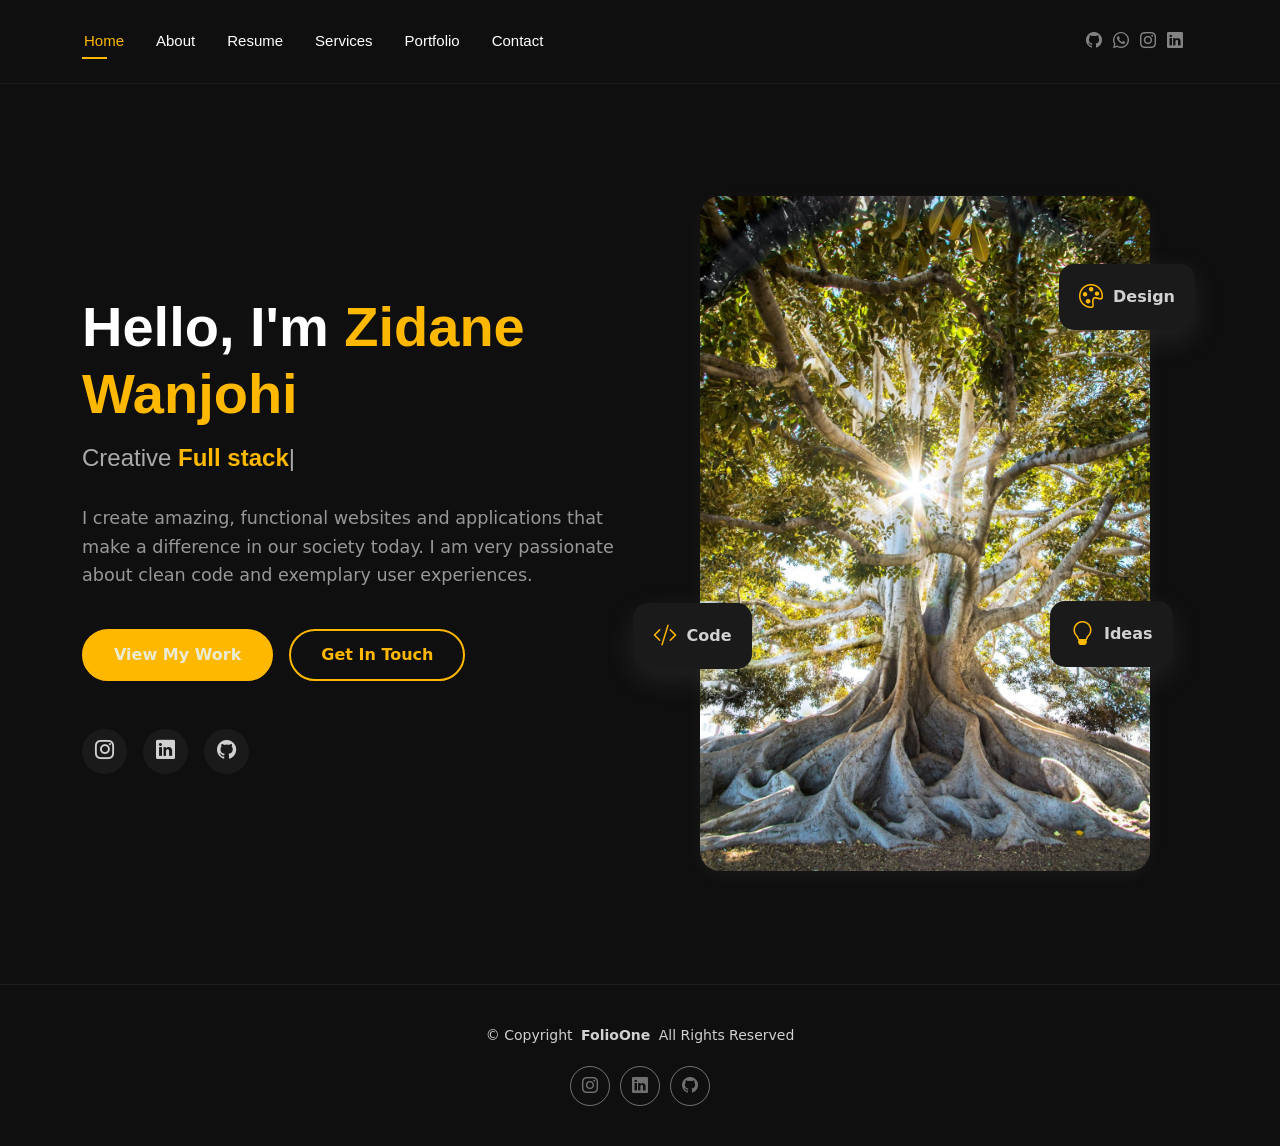
==== commit 3a5698ac: "donee" ====
--- a/FolioOne/index.html
+++ b/FolioOne/index.html
@@ -59,8 +59,8 @@
       </nav>
 
       <div class="header-social-links">
-        <a href="#" class="twitter"><i class="bi bi-twitter-x"></i></a>
-        <a href="#" class="facebook"><i class="bi bi-facebook"></i></a>
+        <a href="#" class="twitter"><i class="bi bi-github"></i></a>
+        <a href="#" class="facebook"><i class="bi bi-whatsapp"></i></a>
         <a href="#" class="instagram"><i class="bi bi-instagram"></i></a>
         <a href="#" class="linkedin"><i class="bi bi-linkedin"></i></a>
       </div>
@@ -135,6 +135,7 @@
      
         <a href=""><i class="bi bi-instagram"></i></a>
         <a href=""><i class="bi bi-linkedin"></i></a>
+            <a href=""><i class="bi bi-github"></i></a>
       </div>
       
     </div>
--- a/FolioOne/assets/css/main.css
+++ b/FolioOne/assets/css/main.css
@@ -19,22 +19,22 @@
 
 /* Global Colors - The following color variables are used throughout the website. Updating them here will change the color scheme of the entire website */
 :root { 
-  --background-color: #101a20; /* Background color for the entire website, including individual sections */
-  --default-color: #e7f2f7; /* Default color used for the majority of the text content across the entire website */
-  --heading-color: #ffffff; /* Color for headings, subheadings and title throughout the website */
-  --accent-color: #1387c1; /* Accent color that represents your brand on the website. It's used for buttons, links, and other elements that need to stand out */
-  --surface-color: #141f26; /* The surface color is used as a background of boxed elements within sections, such as cards, icon boxes, or other elements that require a visual separation from the global background. */
-  --contrast-color: #ffffff; /* Contrast color for text, ensuring readability against backgrounds of accent, heading, or default colors. */
+  --background-color: #0F0F0F; /* Background color for the entire website, including individual sections */
+  --default-color: #D1D1D1; /* Default color used for the majority of the text content across the entire website */
+  --heading-color: #FFFFFF; /* Color for headings, subheadings and title throughout the website */
+  --accent-color: #FFB800; /* Accent color that represents your brand on the website. It's used for buttons, links, and other elements that need to stand out */
+  --surface-color:#1A1A1A; /* The surface color is used as a background of boxed elements within sections, such as cards, icon boxes, or other elements that require a visual separation from the global background. */
+  --contrast-color: #EBEBD3; /* Contrast color for text, ensuring readability against backgrounds of accent, heading, or default colors. */
 }
 
 /* Nav Menu Colors - The following color variables are used specifically for the navigation menu. They are separate from the global colors to allow for more customization options */
 :root {
   --nav-color: #ffffff;  /* The default color of the main navmenu links */
-  --nav-hover-color: #1387c1; /* Applied to main navmenu links when they are hovered over or active */
-  --nav-mobile-background-color: #213642; /* Used as the background color for mobile navigation menu */
-  --nav-dropdown-background-color: #051117; /* Used as the background color for dropdown items that appear when hovering over primary navigation items */
-  --nav-dropdown-color: #e7f2f7; /* Used for navigation links of the dropdown items in the navigation menu. */
-  --nav-dropdown-hover-color: #1387c1; /* Similar to --nav-hover-color, this color is applied to dropdown navigation links when they are hovered over. */
+  --nav-hover-color: #FFB800; /* Applied to main navmenu links when they are hovered over or active */
+  --nav-mobile-background-color: #1A1A1A; /* Used as the background color for mobile navigation menu */
+  --nav-dropdown-background-color: #1A1A1A; /* Used as the background color for dropdown items that appear when hovering over primary navigation items */
+  --nav-dropdown-color: #D1D1D1; /* Used for navigation links of the dropdown items in the navigation menu. */
+  --nav-dropdown-hover-color: #FFB800; /* Similar to --nav-hover-color, this color is applied to dropdown navigation links when they are hovered over. */
 }
 
 /* Color Presets - These classes override global colors when applied to any section or element, providing reuse of the sam color scheme. */
@@ -2848,6 +2848,257 @@
 }
 
 /*--------------------------------------------------------------
+# Portfolio Card Styles (Featured Projects)
+--------------------------------------------------------------*/
+.portfolio .portfolio-card {
+  background-color: var(--surface-color);
+  border-radius: 12px;
+  overflow: hidden;
+  border: 1px solid color-mix(in srgb, var(--default-color), transparent 90%);
+  height: 100%;
+  transition: all 0.4s cubic-bezier(0.4, 0, 0.2, 1);
+  display: flex;
+  flex-direction: column;
+}
+
+.portfolio .portfolio-card:hover {
+  transform: translateY(-8px);
+  border-color: color-mix(in srgb, var(--accent-color), transparent 60%);
+  box-shadow: 0 20px 40px color-mix(in srgb, var(--default-color), transparent 85%);
+}
+
+.portfolio .portfolio-card-header {
+  padding: 1.5rem;
+  display: flex;
+  align-items: center;
+  justify-content: space-between;
+  border-bottom: 1px solid color-mix(in srgb, var(--default-color), transparent 92%);
+  background: linear-gradient(135deg, color-mix(in srgb, var(--accent-color), transparent 95%) 0%, color-mix(in srgb, var(--accent-color), transparent 98%) 100%);
+}
+
+.portfolio .portfolio-card-header .project-icon {
+  width: 50px;
+  height: 50px;
+  background: color-mix(in srgb, var(--accent-color), transparent 80%);
+  border-radius: 10px;
+  display: flex;
+  align-items: center;
+  justify-content: center;
+  color: var(--accent-color);
+  font-size: 1.75rem;
+  transition: all 0.3s ease;
+}
+
+.portfolio .portfolio-card:hover .portfolio-card-header .project-icon {
+  background: var(--accent-color);
+  color: var(--contrast-color);
+  transform: scale(1.1);
+}
+
+.portfolio .portfolio-card-header .project-status {
+  display: inline-block;
+  font-size: 0.8rem;
+  font-weight: 600;
+  padding: 0.4rem 0.9rem;
+  border-radius: 20px;
+  text-transform: uppercase;
+  letter-spacing: 0.5px;
+}
+
+.portfolio .portfolio-card-header .project-status.in-progress {
+  background: color-mix(in srgb, #FFB800, transparent 85%);
+  color: #FFB800;
+}
+
+.portfolio .portfolio-card-header .project-status.finished {
+  background: color-mix(in srgb, #059652, transparent 85%);
+  color: #059652;
+}
+
+.portfolio .portfolio-card-header .project-status.pending {
+  background: color-mix(in srgb, #0066ff, transparent 85%);
+  color: #0066ff;
+}
+
+.portfolio .portfolio-card-body {
+  padding: 1.5rem;
+  flex: 1;
+  display: flex;
+  flex-direction: column;
+}
+
+.portfolio .portfolio-title {
+  font-size: 1.4rem;
+  font-weight: 700;
+  color: var(--heading-color);
+  margin-bottom: 0.5rem;
+  line-height: 1.3;
+  transition: color 0.3s ease;
+}
+
+.portfolio .portfolio-card:hover .portfolio-title {
+  color: var(--accent-color);
+}
+
+.portfolio .portfolio-category {
+  font-size: 0.9rem;
+  color: color-mix(in srgb, var(--default-color), transparent 40%);
+  margin-bottom: 1rem;
+  font-weight: 500;
+  text-transform: uppercase;
+  letter-spacing: 0.3px;
+}
+
+.portfolio .portfolio-description {
+  font-size: 0.95rem;
+  line-height: 1.6;
+  color: color-mix(in srgb, var(--default-color), transparent 20%);
+  margin-bottom: 1.5rem;
+}
+
+.portfolio .project-features-mini {
+  margin-bottom: 1.5rem;
+}
+
+.portfolio .project-features-mini h4 {
+  font-size: 0.95rem;
+  font-weight: 600;
+  color: var(--heading-color);
+  margin-bottom: 0.8rem;
+  display: flex;
+  align-items: center;
+  gap: 0.5rem;
+}
+
+.portfolio .project-features-mini h4 i {
+  color: var(--accent-color);
+  font-size: 1rem;
+}
+
+.portfolio .features-list {
+  list-style: none;
+  padding: 0;
+  margin: 0;
+}
+
+.portfolio .features-list li {
+  font-size: 0.9rem;
+  color: color-mix(in srgb, var(--default-color), transparent 25%);
+  padding: 0.4rem 0;
+  display: flex;
+  align-items: flex-start;
+  gap: 0.6rem;
+  line-height: 1.5;
+}
+
+.portfolio .features-list li i {
+  color: var(--accent-color);
+  font-size: 1rem;
+  flex-shrink: 0;
+  margin-top: 0.15rem;
+}
+
+.portfolio .skills-badges {
+  display: flex;
+  flex-wrap: wrap;
+  gap: 0.6rem;
+  margin-bottom: 1.5rem;
+}
+
+.portfolio .skill-badge {
+  display: inline-block;
+  font-size: 0.8rem;
+  padding: 0.45rem 1rem;
+  border-radius: 20px;
+  background: color-mix(in srgb, var(--accent-color), transparent 88%);
+  color: var(--accent-color);
+  font-weight: 500;
+  transition: all 0.3s ease;
+  white-space: nowrap;
+}
+
+.portfolio .skill-badge:hover {
+  background: color-mix(in srgb, var(--accent-color), transparent 78%);
+  transform: translateY(-2px);
+}
+
+.portfolio .portfolio-links {
+  margin-top: auto;
+}
+
+.portfolio .portfolio-link-btn {
+  display: inline-flex;
+  align-items: center;
+  gap: 0.6rem;
+  padding: 0.85rem 1.5rem;
+  background: var(--accent-color);
+  color: var(--contrast-color);
+  border-radius: 8px;
+  font-weight: 600;
+  font-size: 0.9rem;
+  transition: all 0.3s ease;
+  text-decoration: none;
+}
+
+.portfolio .portfolio-link-btn i {
+  font-size: 0.95rem;
+  transition: transform 0.3s ease;
+}
+
+.portfolio .portfolio-link-btn:hover {
+  background: color-mix(in srgb, var(--accent-color), black 10%);
+  transform: translateY(-2px);
+  box-shadow: 0 8px 20px color-mix(in srgb, var(--accent-color), transparent 70%);
+}
+
+.portfolio .portfolio-link-btn:hover i {
+  transform: translateX(3px);
+}
+
+@media (max-width: 768px) {
+  .portfolio .portfolio-card-header {
+    padding: 1.2rem;
+  }
+
+  .portfolio .portfolio-card-body {
+    padding: 1.2rem;
+  }
+
+  .portfolio .portfolio-title {
+    font-size: 1.2rem;
+  }
+
+  .portfolio .portfolio-category {
+    font-size: 0.85rem;
+  }
+
+  .portfolio .portfolio-description {
+    font-size: 0.9rem;
+    margin-bottom: 1rem;
+  }
+
+  .portfolio .features-list {
+    display: grid;
+    grid-template-columns: 1fr 1fr;
+    gap: 0.5rem;
+  }
+
+  .portfolio .features-list li {
+    font-size: 0.85rem;
+  }
+
+  .portfolio .skills-badges {
+    gap: 0.4rem;
+    margin-bottom: 1rem;
+  }
+
+  .portfolio .skill-badge {
+    font-size: 0.75rem;
+    padding: 0.35rem 0.8rem;
+  }
+}
+
+/*--------------------------------------------------------------
 # Starter Section Section
 --------------------------------------------------------------*/
 .starter-section {
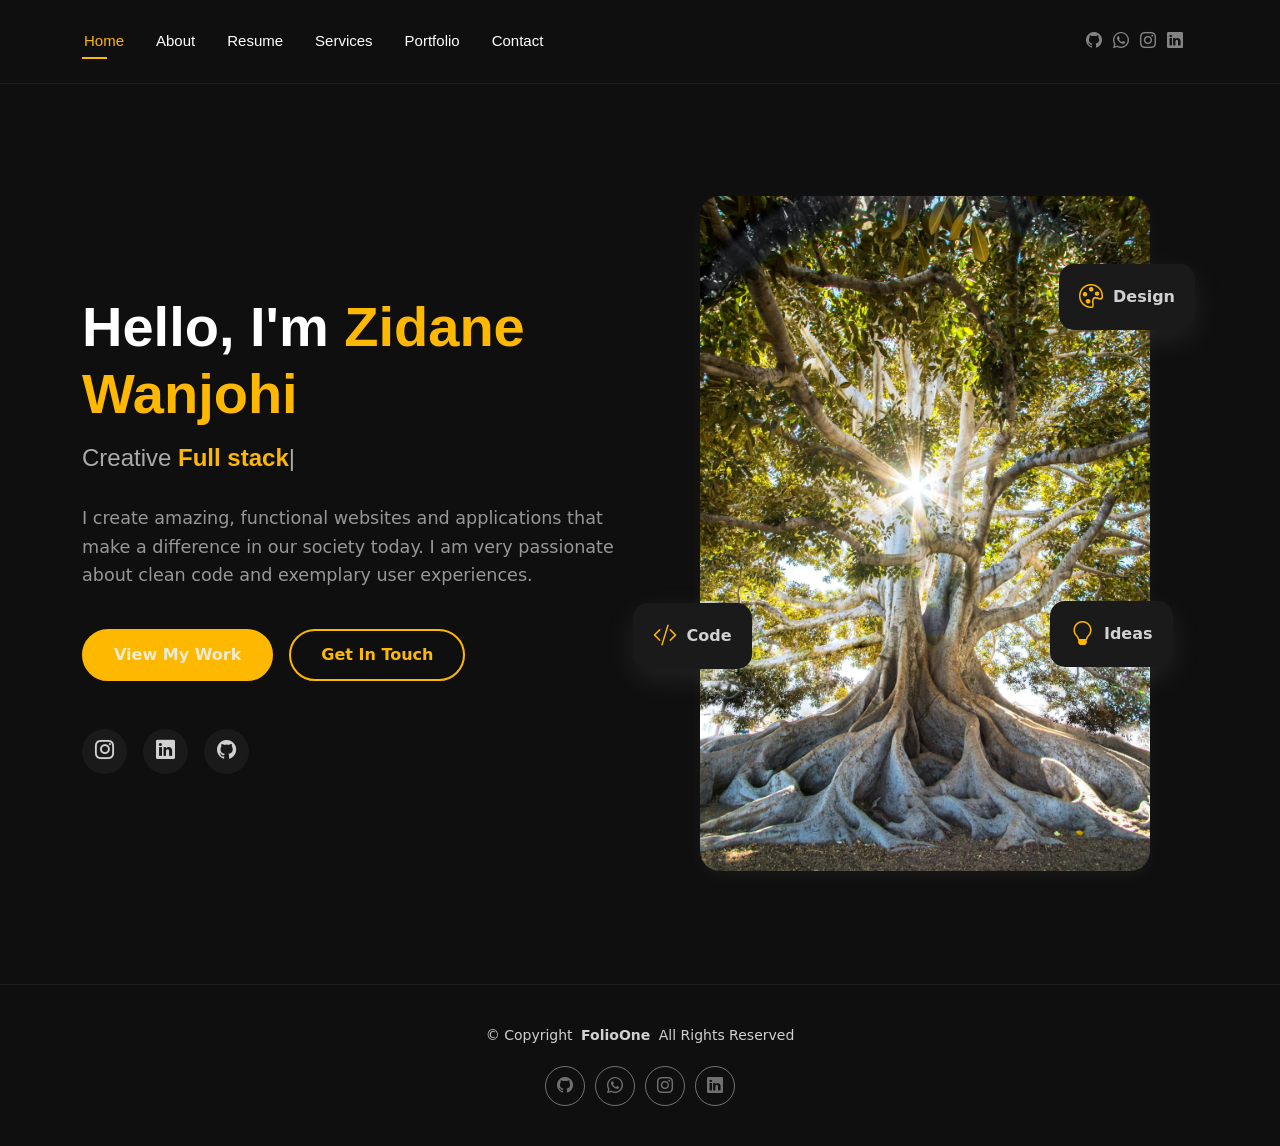
==== commit 8dd0039b: "donne" ====
--- a/FolioOne/index.html
+++ b/FolioOne/index.html
@@ -4,12 +4,12 @@
 <head>
   <meta charset="utf-8">
   <meta content="width=device-width, initial-scale=1.0" name="viewport">
-  <title>Mczilox-Zidane portfolio</title>
-  <meta name="description" content="My portfolio">
-  <meta name="keywords" content="">
+  <title>Zidane Wanjohi - Full Stack Developer & Designer | Portfolio</title>
+  <meta name="description" content="Professional portfolio of Zidane Wanjohi - Full Stack Developer, UI/UX Designer, and Innovation Enthusiast. Specialized in healthcare tech, mobile apps, and AI solutions.">
+  <meta name="keywords" content="portfolio, full stack developer, web development, UI/UX design, healthcare apps, mobile development, Zidane Wanjohi, Kenya">
 
   <!-- Favicons -->
-  <link href="http://www.w3.org/2000/svg" rel="icon">
+  <link href="assets/img/favicon.ico" rel="icon" type="image/x-icon">
   <link href="assets/img/apple-touch-icon.png" rel="apple-touch-icon">
 
   <!-- Fonts -->
@@ -59,10 +59,10 @@
       </nav>
 
       <div class="header-social-links">
-        <a href="#" class="twitter"><i class="bi bi-github"></i></a>
-        <a href="#" class="facebook"><i class="bi bi-whatsapp"></i></a>
-        <a href="#" class="instagram"><i class="bi bi-instagram"></i></a>
-        <a href="#" class="linkedin"><i class="bi bi-linkedin"></i></a>
+        <a href="https://github.com/123mczilox" target="_blank" title="GitHub" class="github"><i class="bi bi-github"></i></a>
+        <a href="https://wa.me/0792017423" target="_blank" title="WhatsApp" class="whatsapp"><i class="bi bi-whatsapp"></i></a>
+        <a href="https://instagram.com/_rebell.rider" target="_blank" title="Instagram" class="instagram"><i class="bi bi-instagram"></i></a>
+        <a href="#" title="LinkedIn" class="linkedin"><i class="bi bi-linkedin"></i></a>
       </div>
 
     </div>
@@ -88,10 +88,9 @@
                 <a href="contact.html" class="btn btn-outline">Get In Touch</a>
               </div>
               <div class="social-links" data-aos="fade-up" data-aos-delay="600">
-                <a href="#"><i class="bi bi-instagram"></i></a>
-                <a href="#"><i class="bi bi-linkedin"></i></a>
-                <a href="123mczilox" target="_blank" ><i class="bi bi-github"></i></a>
-               
+                <a href="https://instagram.com/_rebell.rider" target="_blank" title="Instagram"><i class="bi bi-instagram"></i></a>
+                <a href="#" title="LinkedIn"><i class="bi bi-linkedin"></i></a>
+                <a href="https://github.com/123mczilox" target="_blank" title="GitHub"><i class="bi bi-github"></i></a>
               </div>
             </div>
           </div>
@@ -131,11 +130,10 @@
         <p>© <span>Copyright</span> <strong class="px-1 sitename">FolioOne</strong> <span>All Rights Reserved<br></span></p>
       </div>
       <div class="social-links d-flex justify-content-center">
-   
-     
-        <a href=""><i class="bi bi-instagram"></i></a>
-        <a href=""><i class="bi bi-linkedin"></i></a>
-            <a href=""><i class="bi bi-github"></i></a>
+        <a href="https://github.com/123mczilox" target="_blank" title="GitHub"><i class="bi bi-github"></i></a>
+        <a href="https://wa.me/0792017423" target="_blank" title="WhatsApp"><i class="bi bi-whatsapp"></i></a>
+        <a href="https://instagram.com/_rebell.rider" target="_blank" title="Instagram"><i class="bi bi-instagram"></i></a>
+        <a href="#" title="LinkedIn"><i class="bi bi-linkedin"></i></a>
       </div>
       
     </div>
